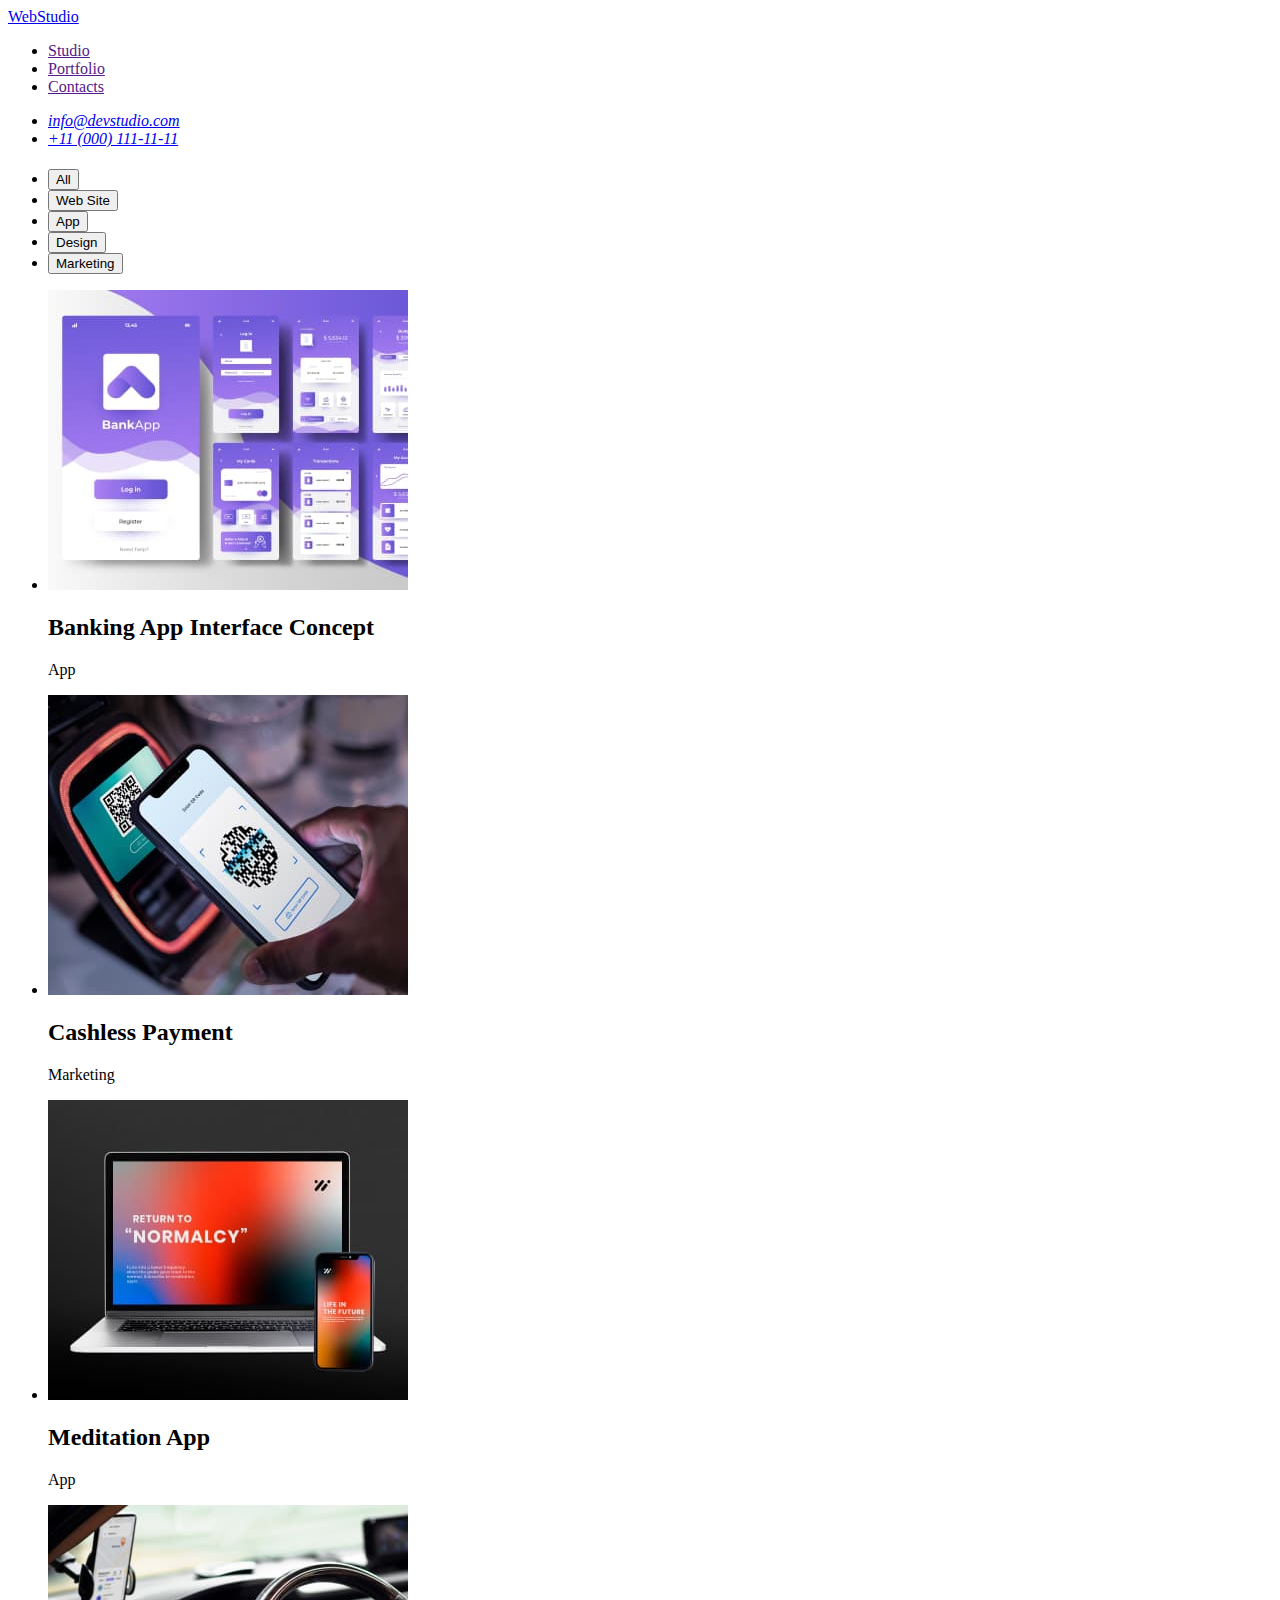
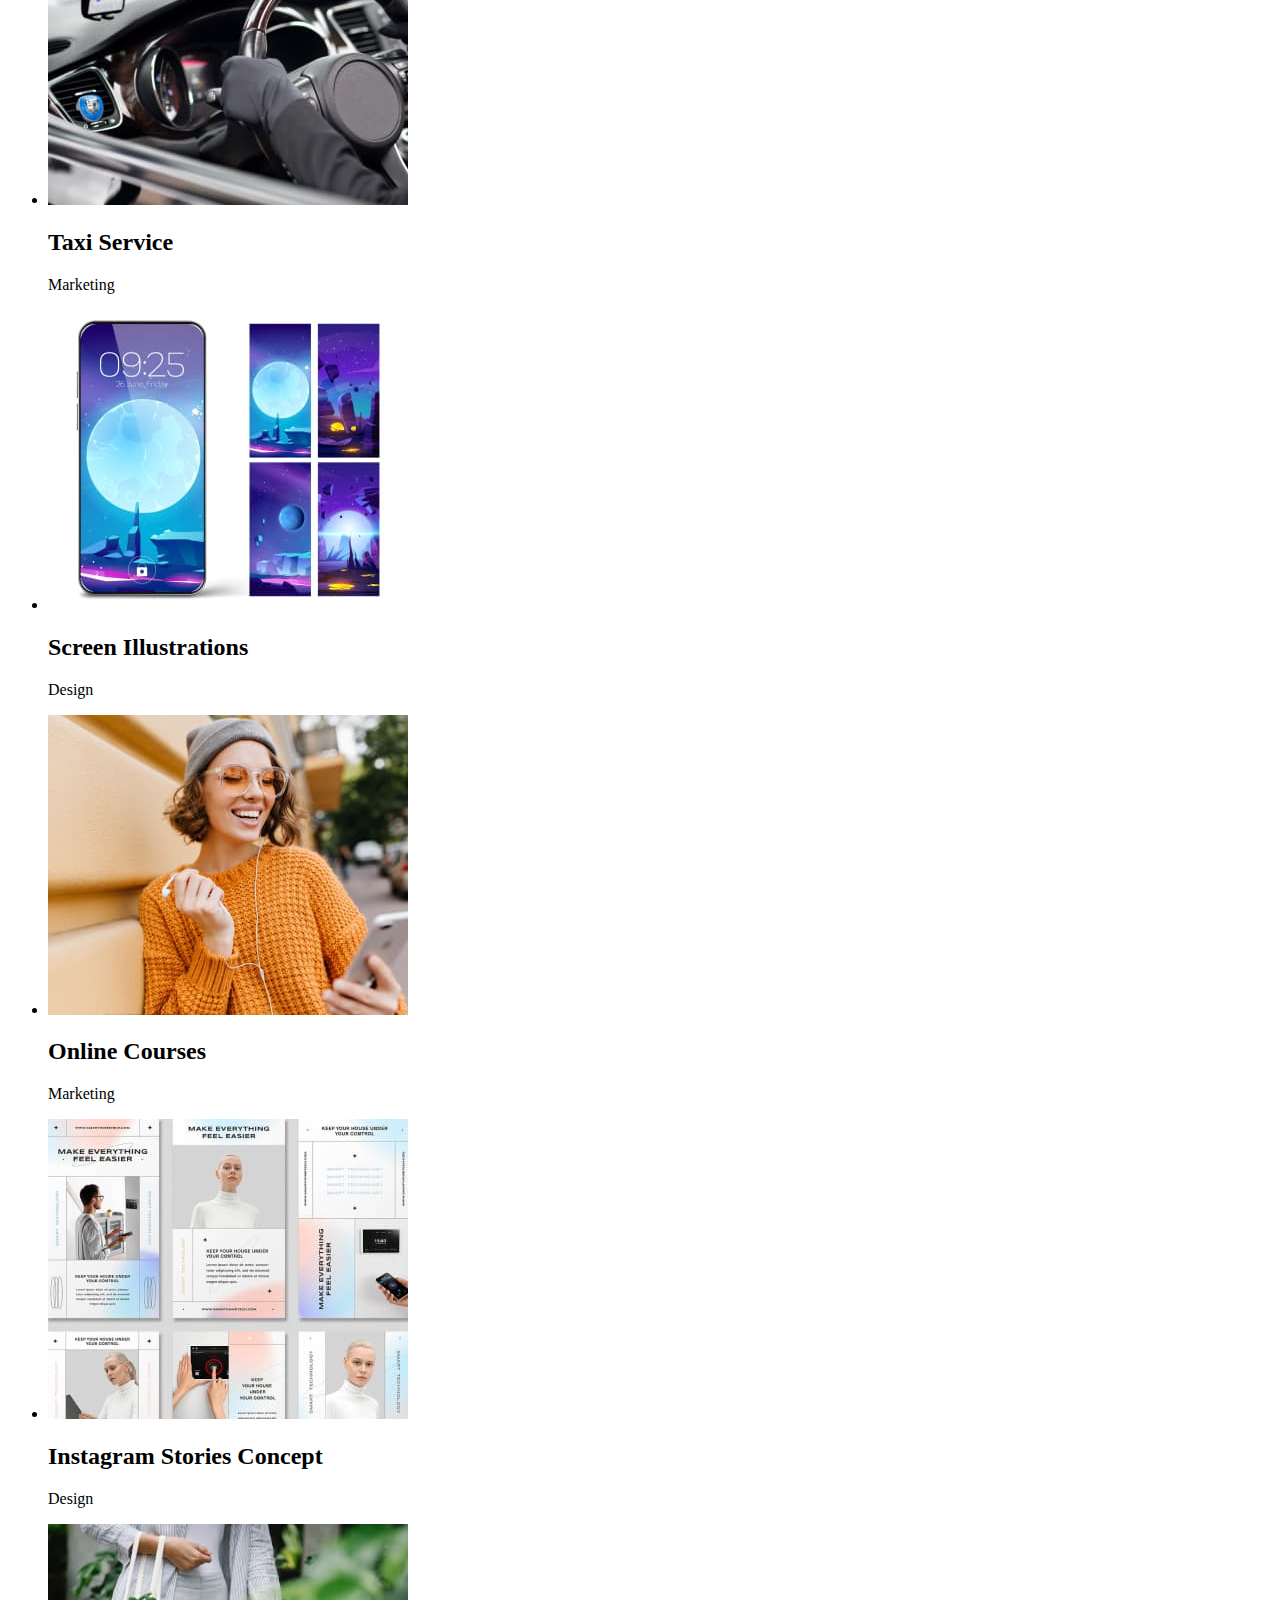
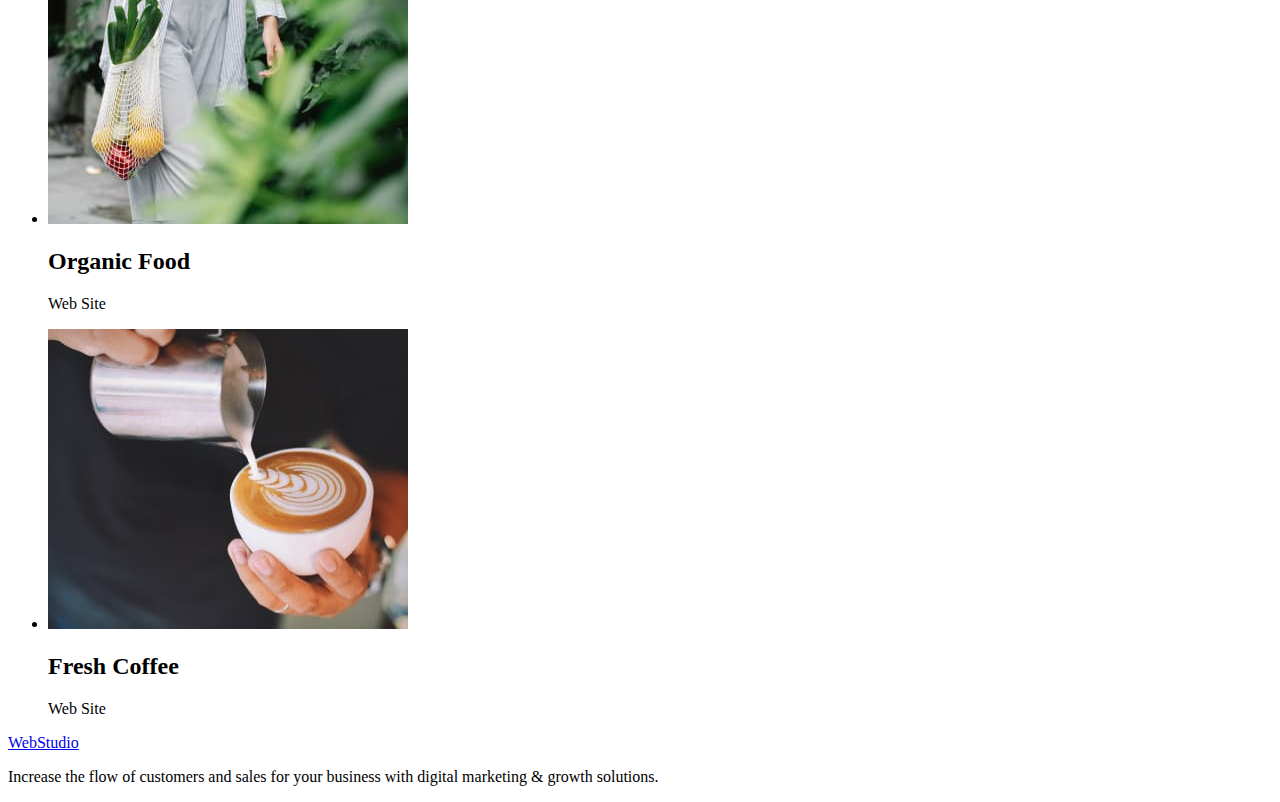
==== portfolio.html @ 4060d9c9 "cread portfolio.html" ====
<!DOCTYPE html>
<html lang="en">
  <head>
    <meta charset="UTF-8" />
    <meta http-equiv="X-UA-Compatible" content="IE=edge" />
    <meta name="viewport" content="width=device-width, initial-scale=1.0" />
    <title>Portfolio</title>
  </head>
  <body>
    <header>
      <nav>
        <!-- logo -->
        <a href="./index.html">WebStudio</a>
        <ul>
          <li><a href="">Studio</a></li>
          <li><a href="">Portfolio</a></li>
          <li><a href="">Contacts</a></li>
        </ul>
      </nav>
      <address>
        <ul>
          <li><a href="mailto:info@devstudio.com">info@devstudio.com</a></li>
          <li><a href="tel:+110001111111">+11 (000) 111-11-11</a></li>
        </ul>
      </address>
    </header>

    <main>
      <section>
        <h1></h1>
        <ul>
          <li><button type="button">All</button></li>
          <li><button type="button">Web Site</button></li>
          <li><button type="button">App</button></li>
          <li><button type="button">Design</button></li>
          <li><button type="button">Marketing</button></li>
        </ul>
        <ul>
          <li>
            <img
              src="./images/portfolio/banking-app.jpg"
              alt="banking app"
              width="360"
              hight="360"
            />
            <h2>Banking App Interface Concept</h2>
            <p>App</p>
          </li>
          <li>
            <img
              src="./images/portfolio/cashlessi-payment.jpg"
              alt="cashlessi payment"
              width="360"
              hight="360"
            />
            <h2>Cashless Payment</h2>
            <p>Marketing</p>
          </li>
          <li>
            <img
              src="./images/portfolio/meditation-app.jpg"
              alt="meditation app"
              width="360"
              hight="360"
            />
            <h2>Meditation App</h2>
            <p>App</p>
          </li>
          <li>
            <img
              src="./images/portfolio/taxi-service.jpg"
              alt="taxi service"
              width="360"
              hight="360"
            />
            <h2>Taxi Service</h2>
            <p>Marketing</p>
          </li>
          <li>
            <img
              src="./images/portfolio/screen-illustrations.jpg"
              alt="screen illustrations"
              width="360"
              hight="360"
            />
            <h2>Screen Illustrations</h2>
            <p>Design</p>
          </li>
          <li>
            <img
              src="./images/portfolio/online-courses.jpg"
              alt="online courses"
              width="360"
              hight="360"
            />
            <h2>Online Courses</h2>
            <p>Marketing</p>
          </li>
          <li>
            <img
              src="./images/portfolio/instagram-stories-concept.jpg"
              alt="instagram stories concept"
              width="360"
              hight="360"
            />
            <h2>Instagram Stories Concept</h2>
            <p>Design</p>
          </li>
          <li>
            <img
              src="./images/portfolio/organic-food.jpg"
              alt="organic food"
              width="360"
              hight="360"
            />
            <h2>Organic Food</h2>
            <p>Web Site</p>
          </li>
          <li>
            <img
              src="./images/portfolio/fresh-coffee.jpg"
              alt="fresh coffee"
              width="360"
              hight="360"
            />
            <h2>Fresh Coffee</h2>
            <p>Web Site</p>
          </li>
        </ul>
      </section>
    </main>
    <footer>
      <a href="./index.html">WebStudio</a>
      <p>
        Increase the flow of customers and sales for your business with digital
        marketing & growth solutions.
      </p>
    </footer>
  </body>
</html>
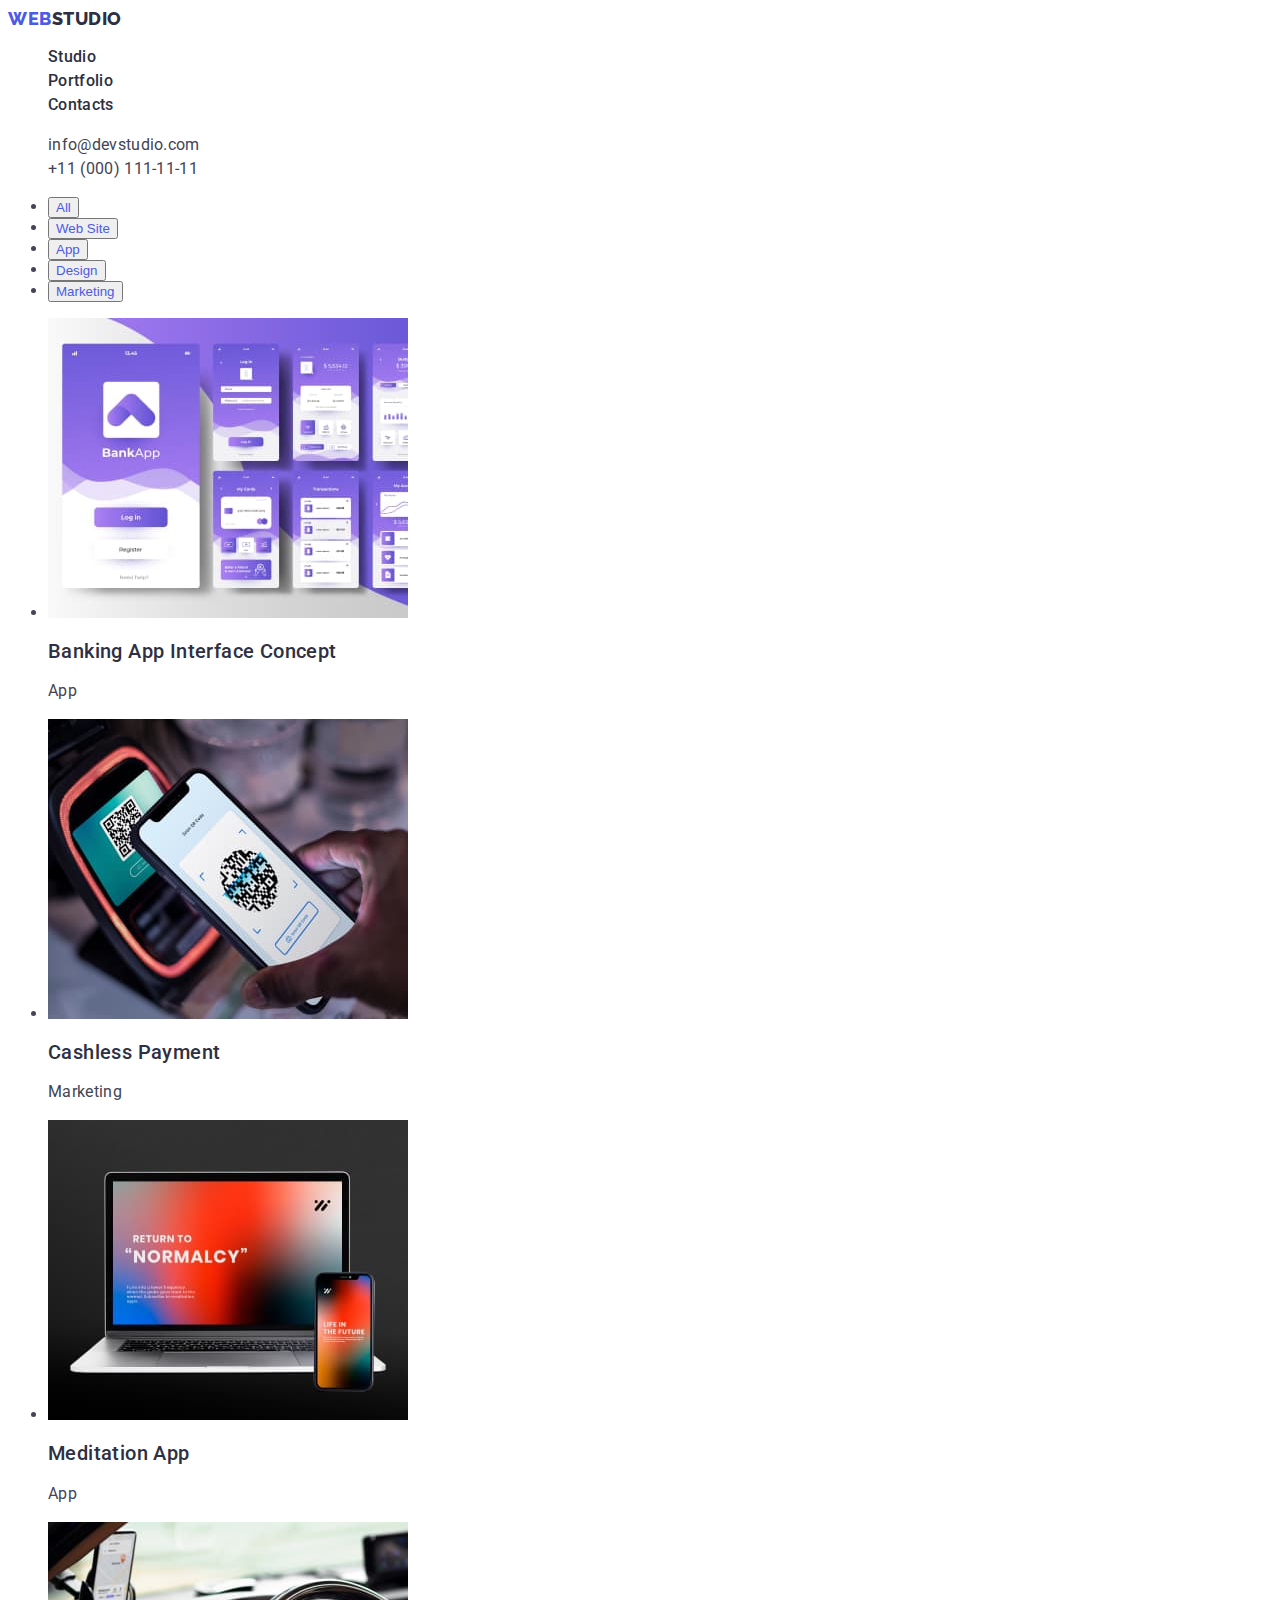
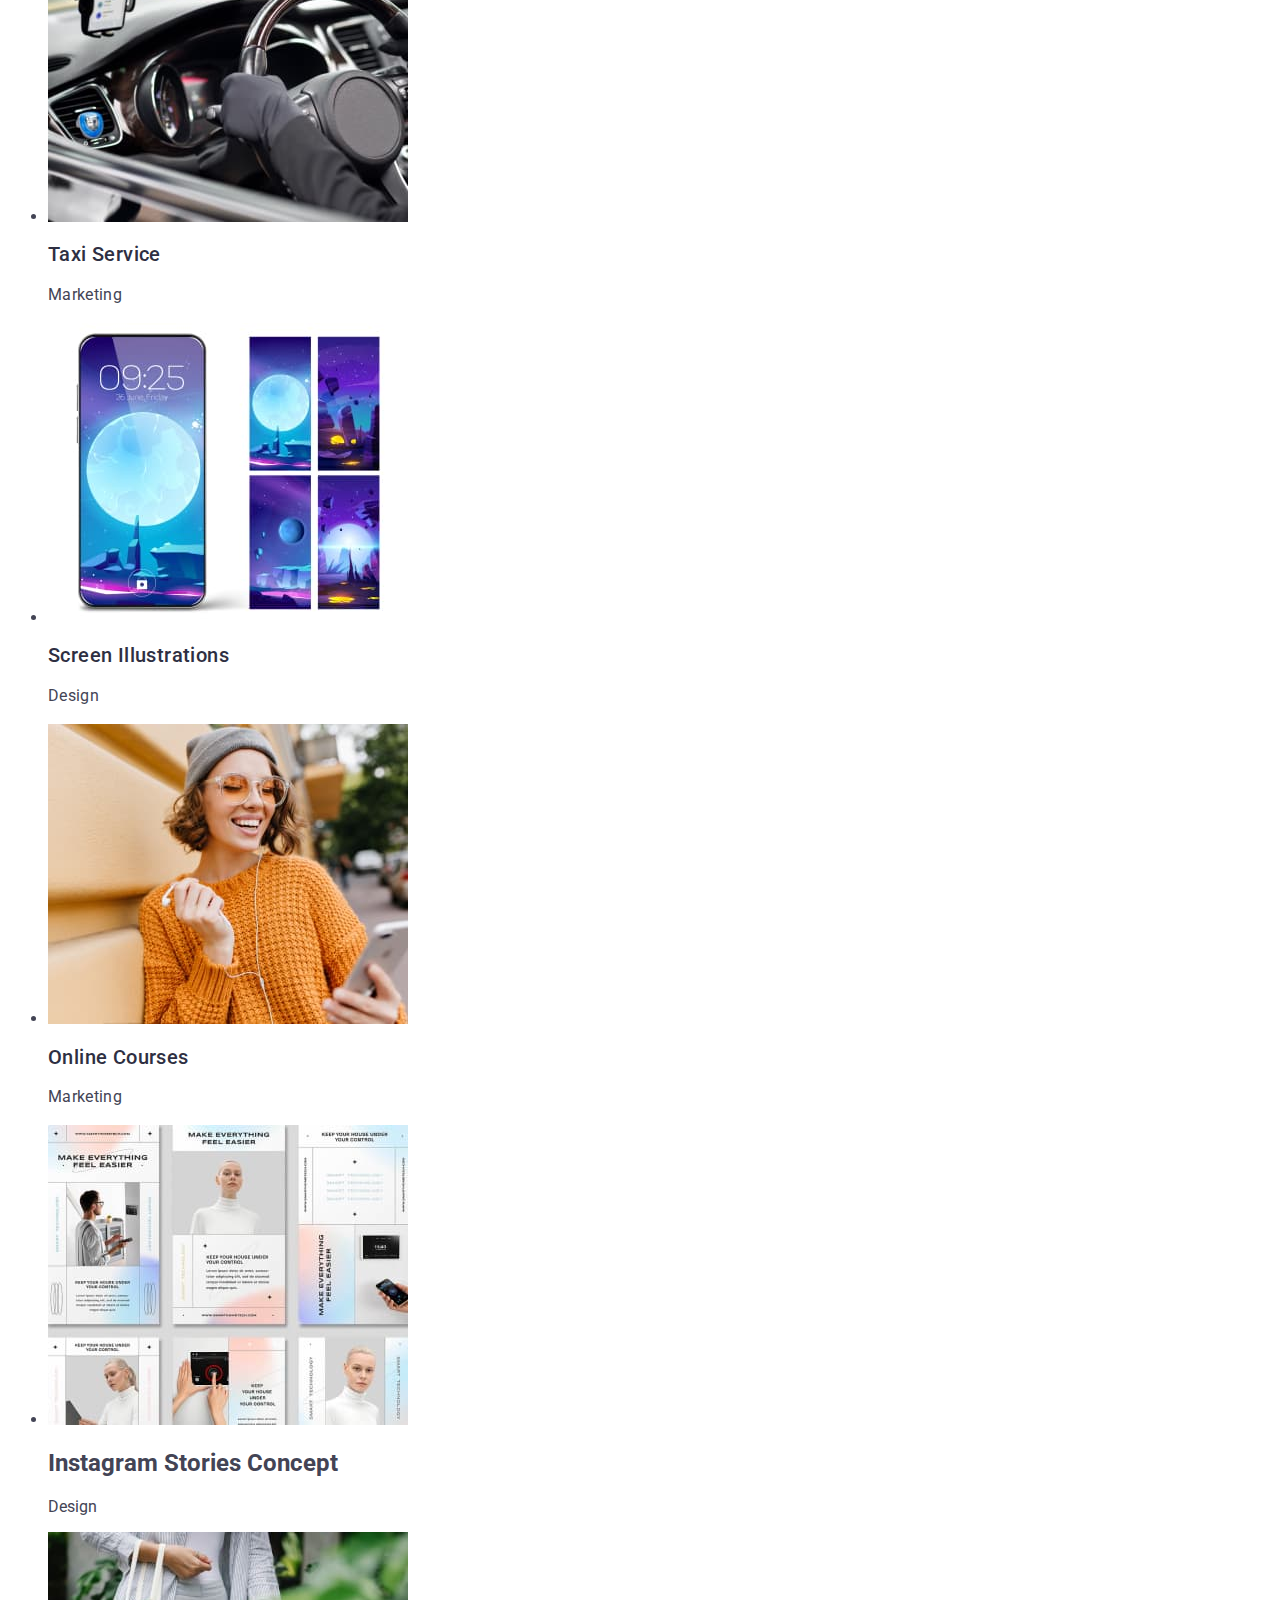
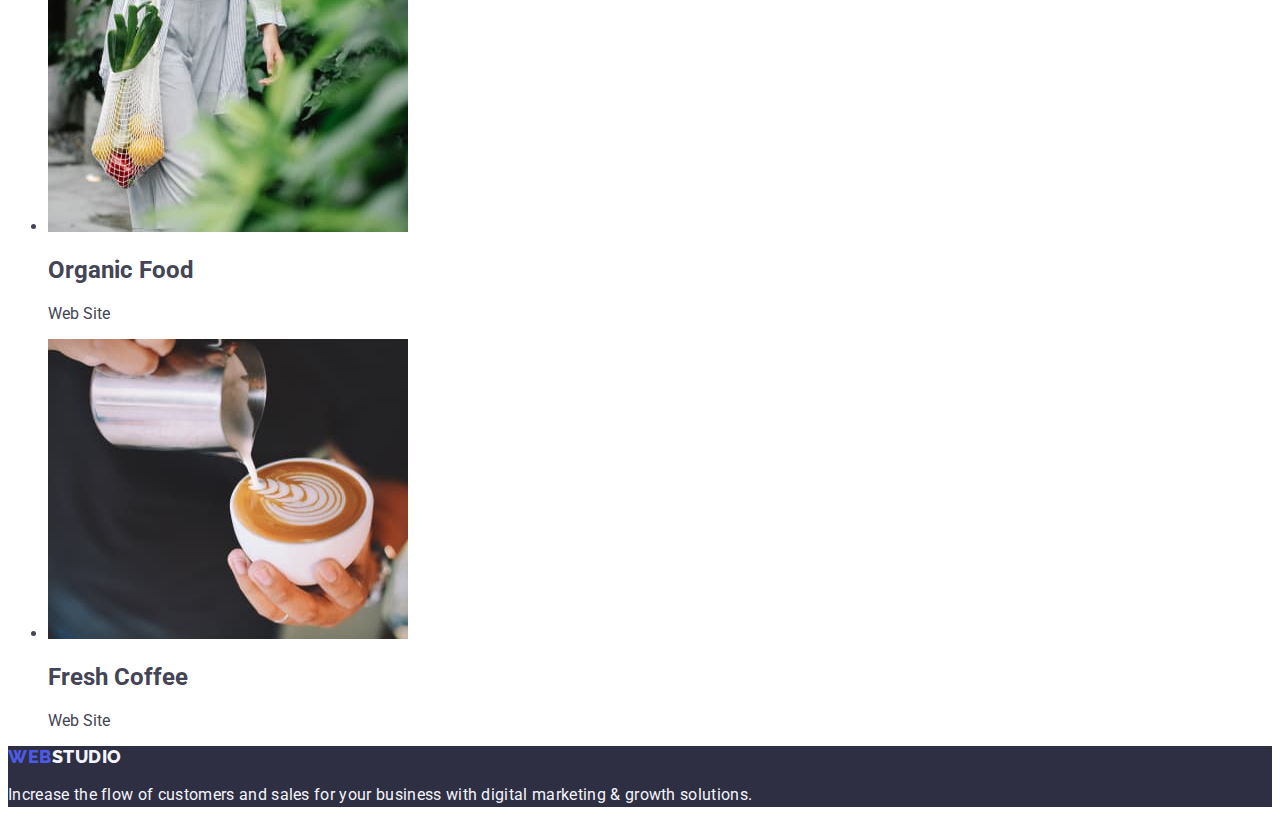
==== commit 9df6da65: "add portfolio" ====
--- a/portfolio.html
+++ b/portfolio.html
@@ -5,96 +5,128 @@
     <meta http-equiv="X-UA-Compatible" content="IE=edge" />
     <meta name="viewport" content="width=device-width, initial-scale=1.0" />
     <title>Portfolio</title>
+
+    <link rel="preconnect" href="https://fonts.googleapis.com" />
+    <link rel="preconnect" href="https://fonts.gstatic.com" crossorigin />
+    <link
+      href="https://fonts.googleapis.com/css2?family=Raleway:wght@800&family=Roboto:wght@400;500;700;900&display=swap"
+      rel="stylesheet"
+    />
+
+    <link rel="stylesheet" href="./css/style.css" />
   </head>
   <body>
     <header>
       <nav>
         <!-- logo -->
-        <a href="./index.html">WebStudio</a>
-        <ul>
-          <li><a href="">Studio</a></li>
-          <li><a href="">Portfolio</a></li>
-          <li><a href="">Contacts</a></li>
+        <a href="./index.html" class="logo"
+          ><span class="logo-one-part">Web</span>Studio</a
+        >
+        <ul class="nav">
+          <li><a href="./index.html" class="nav-item">Studio</a></li>
+          <li><a href="./portfolio.html" class="nav-item">Portfolio</a></li>
+          <li><a href="" class="nav-item">Contacts</a></li>
         </ul>
       </nav>
-      <address>
-        <ul>
-          <li><a href="mailto:info@devstudio.com">info@devstudio.com</a></li>
-          <li><a href="tel:+110001111111">+11 (000) 111-11-11</a></li>
+      <address class="adress">
+        <ul class="adress-list">
+          <li>
+            <a href="mailto:info@devstudio.com" class="adress-item"
+              >info@devstudio.com</a
+            >
+          </li>
+          <li>
+            <a href="tel:+110001111111" class="adress-item"
+              >+11 (000) 111-11-11</a
+            >
+          </li>
         </ul>
       </address>
     </header>
 
     <main>
       <section>
-        <h1></h1>
+        <h1 hidden>our working</h1>
+        <!-- filter -->
         <ul>
-          <li><button type="button">All</button></li>
-          <li><button type="button">Web Site</button></li>
-          <li><button type="button">App</button></li>
-          <li><button type="button">Design</button></li>
-          <li><button type="button">Marketing</button></li>
+          <li>
+            <button type="button" class="button filter-button">All</button>
+          </li>
+          <li>
+            <button type="button" class="button filter-button">Web Site</button>
+          </li>
+          <li>
+            <button type="button" class="button filter-button">App</button>
+          </li>
+          <li>
+            <button type="button" class="button filter-button">Design</button>
+          </li>
+          <li>
+            <button type="button" class="button filter-button">
+              Marketing
+            </button>
+          </li>
         </ul>
         <ul>
-          <li>
+          <li class="item-working">
             <img
               src="./images/portfolio/banking-app.jpg"
               alt="banking app"
               width="360"
               hight="360"
             />
-            <h2>Banking App Interface Concept</h2>
-            <p>App</p>
+            <h2 class="name-working">Banking App Interface Concept</h2>
+            <p class="category-working">App</p>
           </li>
-          <li>
+          <li class="item-working">
             <img
               src="./images/portfolio/cashlessi-payment.jpg"
               alt="cashlessi payment"
               width="360"
               hight="360"
             />
-            <h2>Cashless Payment</h2>
-            <p>Marketing</p>
+            <h2 class="name-working">Cashless Payment</h2>
+            <p class="category-working">Marketing</p>
           </li>
-          <li>
+          <li class="item-working">
             <img
               src="./images/portfolio/meditation-app.jpg"
               alt="meditation app"
               width="360"
               hight="360"
             />
-            <h2>Meditation App</h2>
-            <p>App</p>
+            <h2 class="name-working">Meditation App</h2>
+            <p class="category-working">App</p>
           </li>
-          <li>
+          <li class="item-working">
             <img
               src="./images/portfolio/taxi-service.jpg"
               alt="taxi service"
               width="360"
               hight="360"
             />
-            <h2>Taxi Service</h2>
-            <p>Marketing</p>
+            <h2 class="name-working">Taxi Service</h2>
+            <p class="category-working">Marketing</p>
           </li>
-          <li>
+          <li class="item-working">
             <img
               src="./images/portfolio/screen-illustrations.jpg"
               alt="screen illustrations"
               width="360"
               hight="360"
             />
-            <h2>Screen Illustrations</h2>
-            <p>Design</p>
+            <h2 class="name-working">Screen Illustrations</h2>
+            <p class="category-working">Design</p>
           </li>
-          <li>
+          <li class="item-working">
             <img
               src="./images/portfolio/online-courses.jpg"
               alt="online courses"
               width="360"
               hight="360"
             />
-            <h2>Online Courses</h2>
-            <p>Marketing</p>
+            <h2 class="name-working">Online Courses</h2>
+            <p class="category-working">Marketing</p>
           </li>
           <li>
             <img
@@ -129,9 +161,11 @@
         </ul>
       </section>
     </main>
-    <footer>
-      <a href="./index.html">WebStudio</a>
-      <p>
+    <footer class="footer">
+      <a href="./index.html" class="logo footer-logo"
+        ><span class="logo-one-part">Web</span>Studio</a
+      >
+      <p class="footer-desc">
         Increase the flow of customers and sales for your business with digital
         marketing & growth solutions.
       </p>
--- a/css/style.css
+++ b/css/style.css
@@ -0,0 +1,162 @@
+/* ----------- basic properties ---------------- */
+:root {
+  --primary-background-colour: #ffffff;
+  --secondary-background-colour: #2e2f42;
+
+  --secondery-text-colour: #2e2f42;
+  --hero-text-colour: #ffffff;
+  --footer-text-colour: #f4f4fd;
+
+  --button-colour: #4d5ae5;
+  --accent-colour: #404bbf;
+}
+
+body {
+  font-family: Roboto, sant-serif;
+  color: #434455;
+}
+/* ----------- components --------- */
+.nav,
+.adress-list,
+.advantages-list {
+  list-style: none;
+}
+
+.button {
+  cursor: pointer;
+}
+
+.work-title,
+.team-title {
+  font-weight: 700;
+  font-size: 36px;
+  line-height: 1.11;
+  letter-spacing: 0.02em;
+  text-transform: capitalize;
+
+  color: var(--secondery-text-colour);
+}
+
+.worker-name,
+.name-working {
+  font-weight: 500;
+  font-size: 20px;
+  line-height: 1.2;
+  letter-spacing: 0.02em;
+
+  color: var(--secondery-text-colour);
+}
+.post,
+.category-working {
+  font-size: 16px;
+  line-height: 1.5;
+  letter-spacing: 0.02em;
+}
+
+/* ----------- header ------------ */
+
+.logo {
+  font-family: 'Raleway';
+  font-weight: 800;
+  font-size: 18px;
+  line-height: 1.17;
+  letter-spacing: 0.03em;
+  text-transform: uppercase;
+
+  color: var(--secondery-text-colour);
+
+  text-decoration: none;
+}
+
+.logo-one-part {
+  color: var(--button-colour);
+}
+
+.nav-item {
+  font-weight: 500;
+  font-size: 16px;
+  line-height: 1.5;
+
+  letter-spacing: 0.02em;
+  color: var(--secondery-text-colour);
+
+  text-decoration: none;
+}
+
+.adress-item {
+  font-style: normal;
+  font-weight: 400;
+  font-size: 16px;
+  line-height: 1.5;
+  letter-spacing: 0.02em;
+
+  text-decoration: none;
+  color: inherit;
+}
+
+/* ---------- hero -------------- */
+.hero {
+  background-color: var(--secondary-background-colour);
+}
+
+.hero-title {
+  font-weight: 700;
+  font-size: 56px;
+  line-height: 1.07;
+  letter-spacing: 0.02em;
+
+  color: var(--hero-text-colour);
+}
+.hero-button:hover,
+.her-button:focus {
+  background-color: var(--accent-colour);
+}
+.hero-button {
+  font-weight: 500;
+  font-size: 16px;
+  line-height: 1.5;
+  letter-spacing: 0.04em;
+
+  color: var(--hero-text-colour);
+  background-color: var(--button-colour);
+}
+/* ---------- advantages-------- */
+.adv-title {
+  font-weight: 500;
+  font-size: 20px;
+  line-height: 1.2;
+  letter-spacing: 0.02em;
+
+  color: var(--secondery-text-colour);
+}
+.adv-description {
+  font-size: 16px;
+  line-height: 1.5;
+  letter-spacing: 0.02em;
+}
+
+/* --------- footer --------- */
+.footer {
+  background-color: var(--secondary-background-colour);
+}
+.footer-logo {
+  color: var(--footer-text-colour);
+}
+.footer-desc {
+  font-size: 16px;
+  line-height: 1.5;
+  letter-spacing: 0.02em;
+
+  color: var(--footer-text-colour);
+}
+
+/* =========== PORTFOLIO ============= */
+
+/* ---------- filter -------------- */
+.filter-button {
+  color: var(--button-colour);
+}
+.filter-button:hover,
+.filter-button:focus {
+  color: var(--accent-colour);
+}
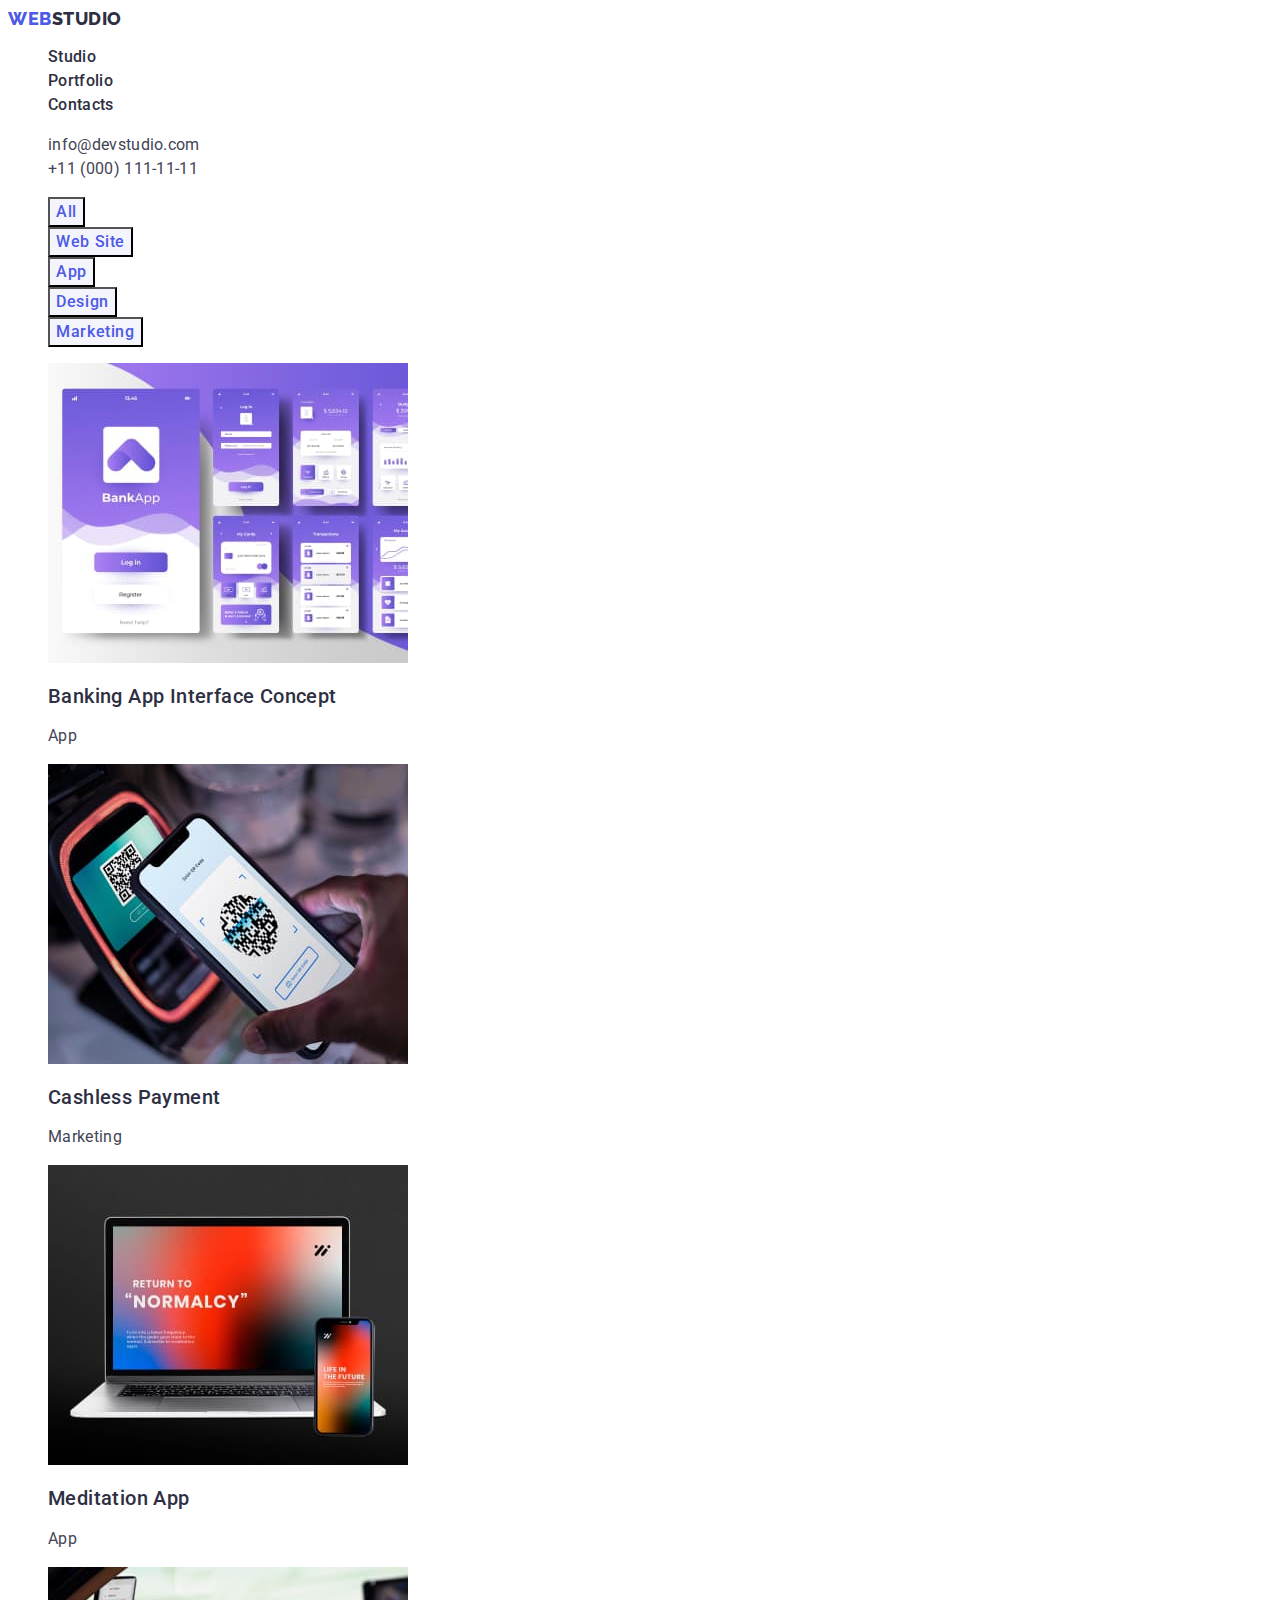
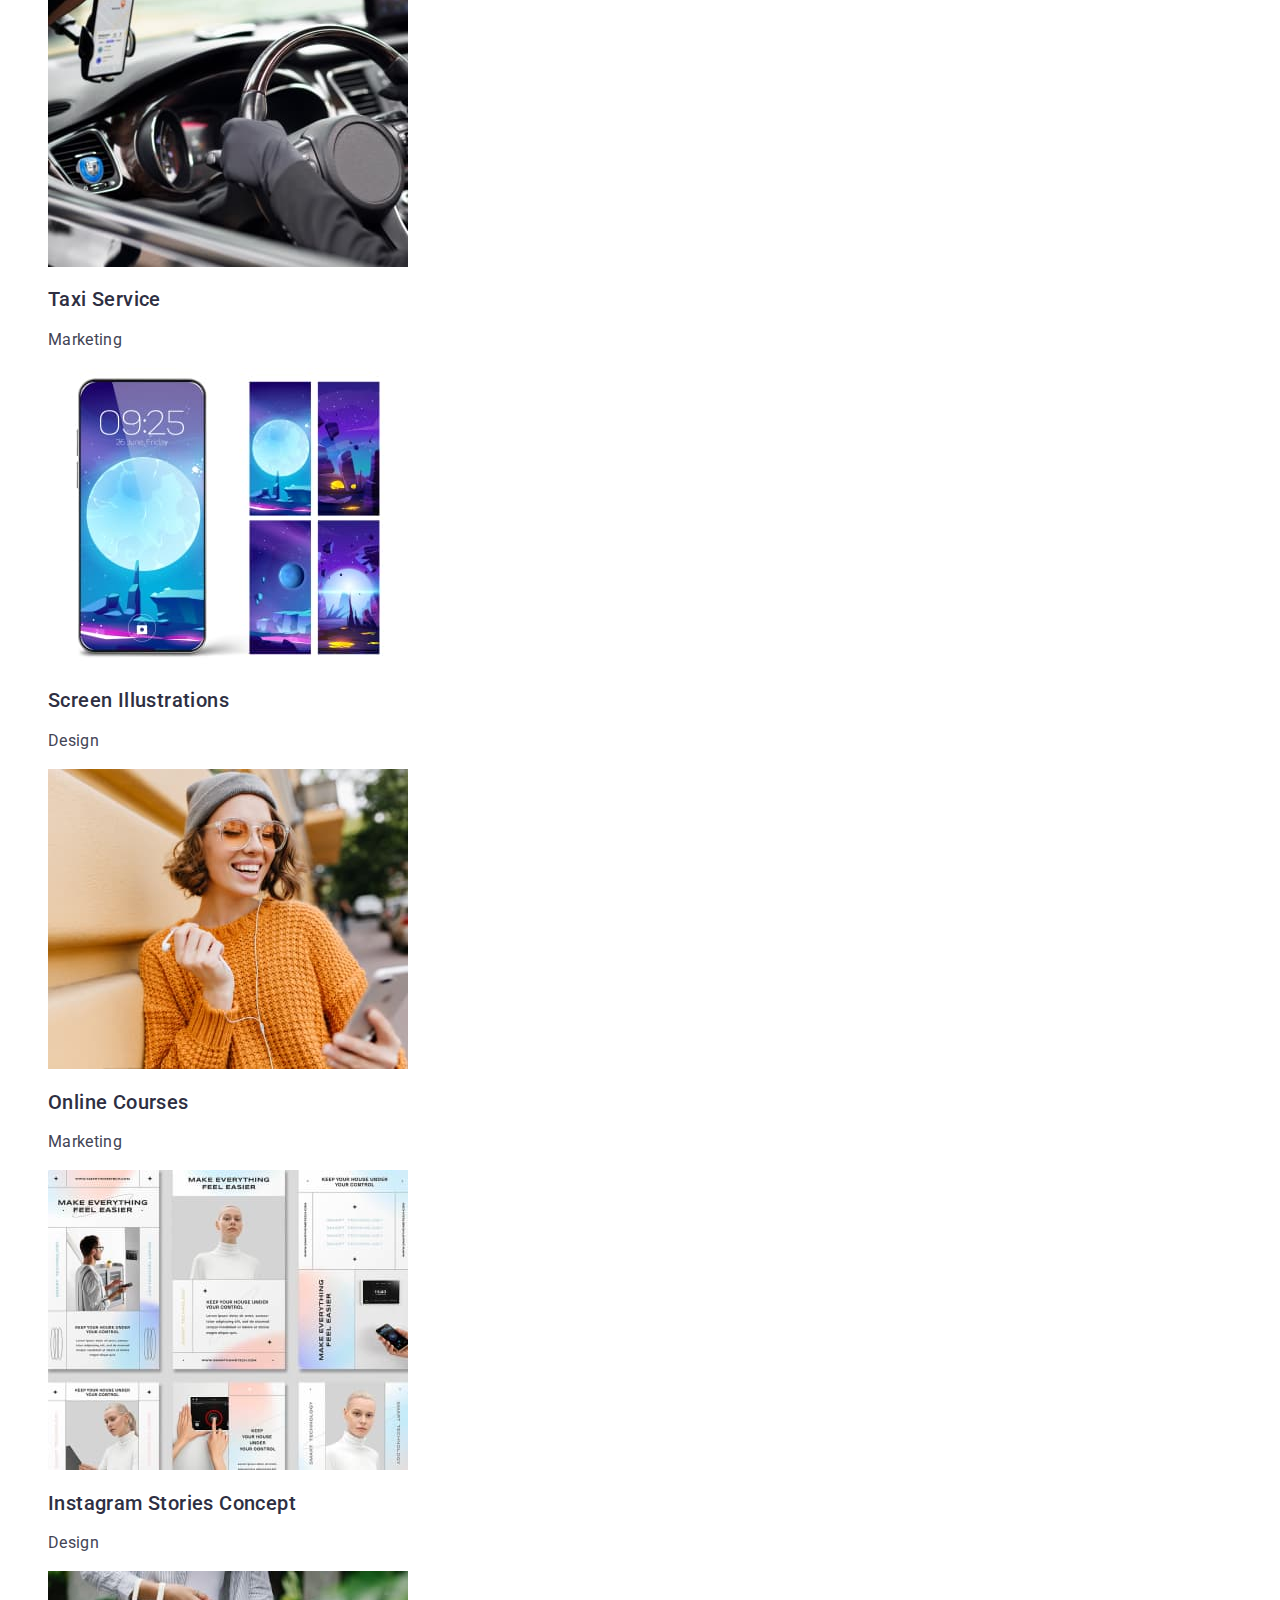
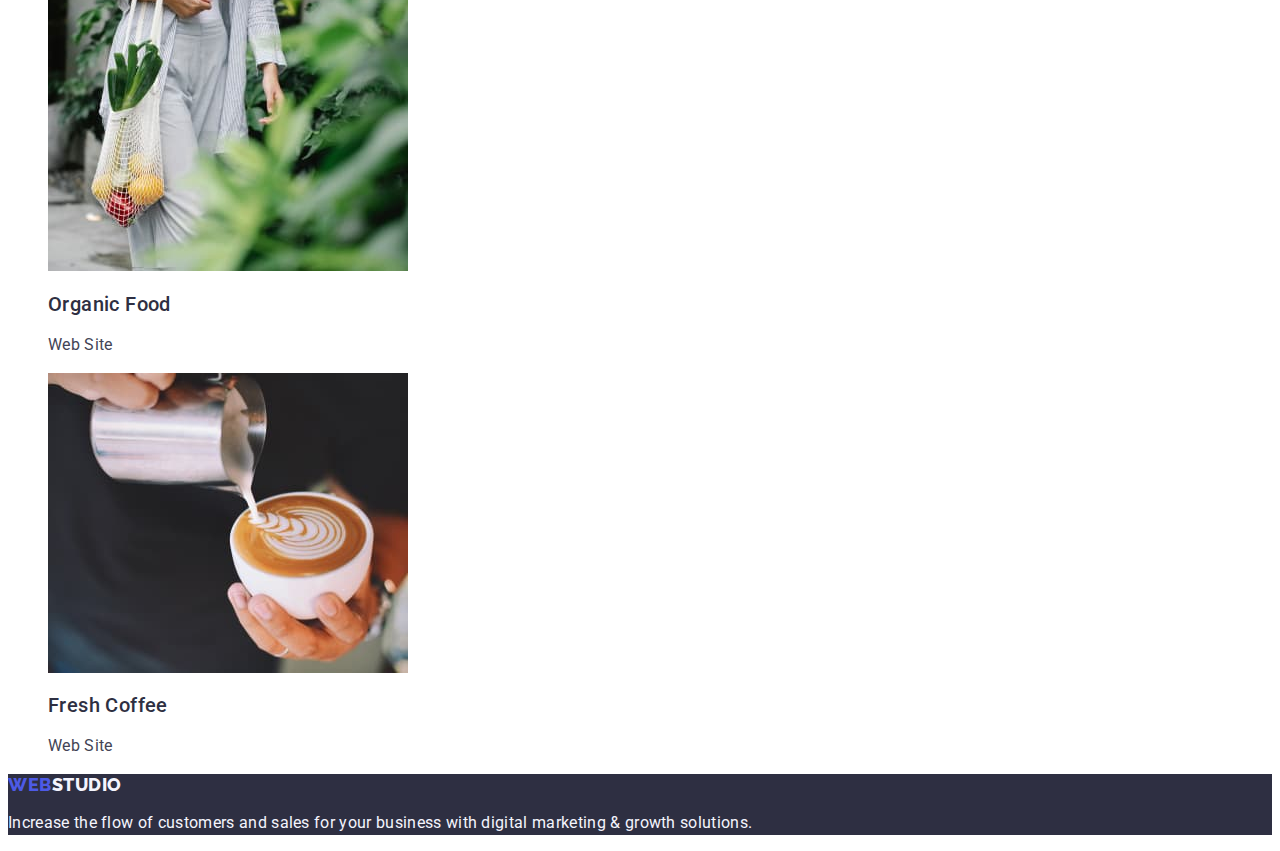
==== commit 42d02e36: "revision portfolio" ====
--- a/portfolio.html
+++ b/portfolio.html
@@ -19,24 +19,26 @@
     <header>
       <nav>
         <!-- logo -->
-        <a href="./index.html" class="logo"
-          ><span class="logo-one-part">Web</span>Studio</a
+        <a href="./index.html" class="logo link"
+          >Web<span class="logo-header">Studio</span></a
         >
-        <ul class="nav">
-          <li><a href="./index.html" class="nav-item">Studio</a></li>
-          <li><a href="./portfolio.html" class="nav-item">Portfolio</a></li>
-          <li><a href="" class="nav-item">Contacts</a></li>
-        </ul>
+        <menu class="list">
+          <li><a href="./index.html" class="menu-item link">Studio</a></li>
+          <li>
+            <a href="./portfolio.html" class="menu-item link">Portfolio</a>
+          </li>
+          <li><a href="" class="menu-item link">Contacts</a></li>
+        </menu>
       </nav>
       <address class="adress">
-        <ul class="adress-list">
-          <li>
-            <a href="mailto:info@devstudio.com" class="adress-item"
+        <ul class="list">
+          <li class="adress-link">
+            <a href="mailto:info@devstudio.com" class="adress-item link"
               >info@devstudio.com</a
             >
           </li>
-          <li>
-            <a href="tel:+110001111111" class="adress-item"
+          <li class="adress-link">
+            <a href="tel:+110001111111" class="adress-item link"
               >+11 (000) 111-11-11</a
             >
           </li>
@@ -48,7 +50,7 @@
       <section>
         <h1 hidden>our working</h1>
         <!-- filter -->
-        <ul>
+        <ul class="list">
           <li>
             <button type="button" class="button filter-button">All</button>
           </li>
@@ -67,76 +69,91 @@
             </button>
           </li>
         </ul>
-        <ul>
-          <li class="item-working">
-            <img
-              src="./images/portfolio/banking-app.jpg"
-              alt="banking app"
-              width="360"
-              hight="360"
-            />
-            <h2 class="name-working">Banking App Interface Concept</h2>
-            <p class="category-working">App</p>
-          </li>
-          <li class="item-working">
-            <img
-              src="./images/portfolio/cashlessi-payment.jpg"
-              alt="cashlessi payment"
-              width="360"
-              hight="360"
-            />
-            <h2 class="name-working">Cashless Payment</h2>
-            <p class="category-working">Marketing</p>
-          </li>
-          <li class="item-working">
-            <img
-              src="./images/portfolio/meditation-app.jpg"
-              alt="meditation app"
-              width="360"
-              hight="360"
-            />
-            <h2 class="name-working">Meditation App</h2>
-            <p class="category-working">App</p>
-          </li>
-          <li class="item-working">
-            <img
-              src="./images/portfolio/taxi-service.jpg"
-              alt="taxi service"
-              width="360"
-              hight="360"
-            />
-            <h2 class="name-working">Taxi Service</h2>
-            <p class="category-working">Marketing</p>
-          </li>
-          <li class="item-working">
-            <img
-              src="./images/portfolio/screen-illustrations.jpg"
-              alt="screen illustrations"
-              width="360"
-              hight="360"
-            />
-            <h2 class="name-working">Screen Illustrations</h2>
-            <p class="category-working">Design</p>
-          </li>
-          <li class="item-working">
-            <img
-              src="./images/portfolio/online-courses.jpg"
-              alt="online courses"
-              width="360"
-              hight="360"
-            />
-            <h2 class="name-working">Online Courses</h2>
-            <p class="category-working">Marketing</p>
+        <!-- application -->
+        <ul class="list">
+          <li>
+            <a href="" class="link">
+              <img
+                src="./images/portfolio/banking-app.jpg"
+                alt="banking app"
+                width="360"
+                hight="360"
+              />
+              <h2 class="name-working">Banking App Interface Concept</h2>
+              <p class="category-working">App</p></a
+            >
           </li>
           <li>
-            <img
-              src="./images/portfolio/instagram-stories-concept.jpg"
-              alt="instagram stories concept"
-              width="360"
-              hight="360"
-            />
-            <h2>Instagram Stories Concept</h2>
-            <p>Design</p>
+            <a href="" class="link">
+              <img
+                src="./images/portfolio/cashlessi-payment.jpg"
+                alt="cashlessi payment"
+                width="360"
+                hight="360"
+              />
+              <h2 class="name-working">Cashless Payment</h2>
+              <p class="category-working">Marketing</p></a
+            >
+          </li>
+          <li>
+            <a href="" class="link">
+              <img
+                src="./images/portfolio/meditation-app.jpg"
+                alt="meditation app"
+                width="360"
+                hight="360"
+              />
+              <h2 class="name-working">Meditation App</h2>
+              <p class="category-working">App</p></a
+            >
+          </li>
+          <li>
+            <a href="" class="link">
+              <img
+                src="./images/portfolio/taxi-service.jpg"
+                alt="taxi service"
+                width="360"
+                hight="360"
+              />
+              <h2 class="name-working">Taxi Service</h2>
+              <p class="category-working">Marketing</p></a
+            >
+          </li>
+          <li>
+            <a href="" class="link">
+              <img
+                src="./images/portfolio/screen-illustrations.jpg"
+                alt="screen illustrations"
+                width="360"
+                hight="360"
+              />
+              <h2 class="name-working">Screen Illustrations</h2>
+              <p class="category-working">Design</p></a
+            >
+          </li>
+          <li>
+            <a href="" class="link">
+              <img
+                src="./images/portfolio/online-courses.jpg"
+                alt="online courses"
+                width="360"
+                hight="360"
+              />
+              <h2 class="name-working">Online Courses</h2>
+              <p class="category-working">Marketing</p></a
+            >
+          </li>
+          <li>
+            <a href="" class="link">
+              <img
+                src="./images/portfolio/instagram-stories-concept.jpg"
+                alt="instagram stories concept"
+                width="360"
+                hight="360"
+              />
+              <h2 class="name-working">Instagram Stories Concept</h2>
+              <p class="category-working">Design</p></a
+            >
           </li>
           <li>
             <img
@@ -145,8 +162,8 @@
               width="360"
               hight="360"
             />
-            <h2>Organic Food</h2>
-            <p>Web Site</p>
+            <h2 class="name-working">Organic Food</h2>
+            <p class="category-working">Web Site</p>
           </li>
           <li>
             <img
@@ -155,15 +172,15 @@
               width="360"
               hight="360"
             />
-            <h2>Fresh Coffee</h2>
-            <p>Web Site</p>
+            <h2 class="name-working">Fresh Coffee</h2>
+            <p class="category-working">Web Site</p>
           </li>
         </ul>
       </section>
     </main>
     <footer class="footer">
-      <a href="./index.html" class="logo footer-logo"
-        ><span class="logo-one-part">Web</span>Studio</a
+      <a href="./index.html" class="logo link"
+        >Web<span class="logo-footer">Studio</span></a
       >
       <p class="footer-desc">
         Increase the flow of customers and sales for your business with digital
--- a/css/style.css
+++ b/css/style.css
@@ -2,9 +2,11 @@
 :root {
   --primary-background-colour: #ffffff;
   --secondary-background-colour: #2e2f42;
+  --section-background-colour: #f4f4fd;
 
   --secondery-text-colour: #2e2f42;
-  --hero-text-colour: #ffffff;
+
+  --white-text-colour: #ffffff;
   --footer-text-colour: #f4f4fd;
 
   --button-colour: #4d5ae5;
@@ -12,13 +14,12 @@
 }
 
 body {
-  font-family: Roboto, sant-serif;
+  font-family: 'Roboto', sans-serif;
+  background-color: var(--primary-background-colour);
   color: #434455;
 }
 /* ----------- components --------- */
-.nav,
-.adress-list,
-.advantages-list {
+.list {
   list-style: none;
 }
 
@@ -33,8 +34,12 @@
   line-height: 1.11;
   letter-spacing: 0.02em;
   text-transform: capitalize;
+  text-align: center;
 
   color: var(--secondery-text-colour);
+}
+.worker {
+  background-color: var(--primary-background-colour);
 }
 
 .worker-name,
@@ -56,7 +61,7 @@
 /* ----------- header ------------ */
 
 .logo {
-  font-family: 'Raleway';
+  font-family: 'Raleway', sans-serif;
   font-weight: 800;
   font-size: 18px;
   line-height: 1.17;
@@ -65,33 +70,45 @@
 
   color: var(--secondery-text-colour);
 
-  text-decoration: none;
-}
-
-.logo-one-part {
   color: var(--button-colour);
 }
 
-.nav-item {
+.link {
+  text-decoration: none;
+}
+.logo-header {
+  color: var(--secondery-text-colour);
+}
+
+.menu-item {
   font-weight: 500;
   font-size: 16px;
   line-height: 1.5;
 
   letter-spacing: 0.02em;
   color: var(--secondery-text-colour);
-
-  text-decoration: none;
 }
 
+.menu-item:hover,
+.menu-item:focus {
+  color: var(--accent-colour);
+}
+
+.adress {
+  font-style: normal;
+}
 .adress-item {
-  font-style: normal;
   font-weight: 400;
   font-size: 16px;
   line-height: 1.5;
   letter-spacing: 0.02em;
 
-  text-decoration: none;
   color: inherit;
+}
+
+.adress-link:hover,
+.adress-link:focus {
+  color: var(--accent-colour);
 }
 
 /* ---------- hero -------------- */
@@ -104,20 +121,22 @@
   font-size: 56px;
   line-height: 1.07;
   letter-spacing: 0.02em;
+  text-align: center;
 
-  color: var(--hero-text-colour);
+  color: var(--white-text-colour);
 }
 .hero-button:hover,
-.her-button:focus {
+.hero-button:focus {
   background-color: var(--accent-colour);
 }
 .hero-button {
+  font-family: 'roboto', sans-serif;
   font-weight: 500;
   font-size: 16px;
   line-height: 1.5;
   letter-spacing: 0.04em;
 
-  color: var(--hero-text-colour);
+  color: var(--white-text-colour);
   background-color: var(--button-colour);
 }
 /* ---------- advantages-------- */
@@ -134,12 +153,16 @@
   line-height: 1.5;
   letter-spacing: 0.02em;
 }
+/* ---------- our team ----------- */
+.team {
+  background-color: var(--section-background-colour);
+}
 
 /* --------- footer --------- */
 .footer {
   background-color: var(--secondary-background-colour);
 }
-.footer-logo {
+.logo-footer {
   color: var(--footer-text-colour);
 }
 .footer-desc {
@@ -154,9 +177,22 @@
 
 /* ---------- filter -------------- */
 .filter-button {
+  font-family: 'Roboto', sans-serif;
+  font-style: normal;
+  font-weight: 500;
+  font-size: 16px;
+  line-height: 1.5;
+  letter-spacing: 0.04em;
+
   color: var(--button-colour);
+  background-color: var(--section-background-colour);
 }
 .filter-button:hover,
 .filter-button:focus {
-  color: var(--accent-colour);
+  color: var(--white-text-colour);
+  background-color: var(--accent-colour);
 }
+/* ----------- application ------------ */
+.category-working {
+  color: #434455;
+}
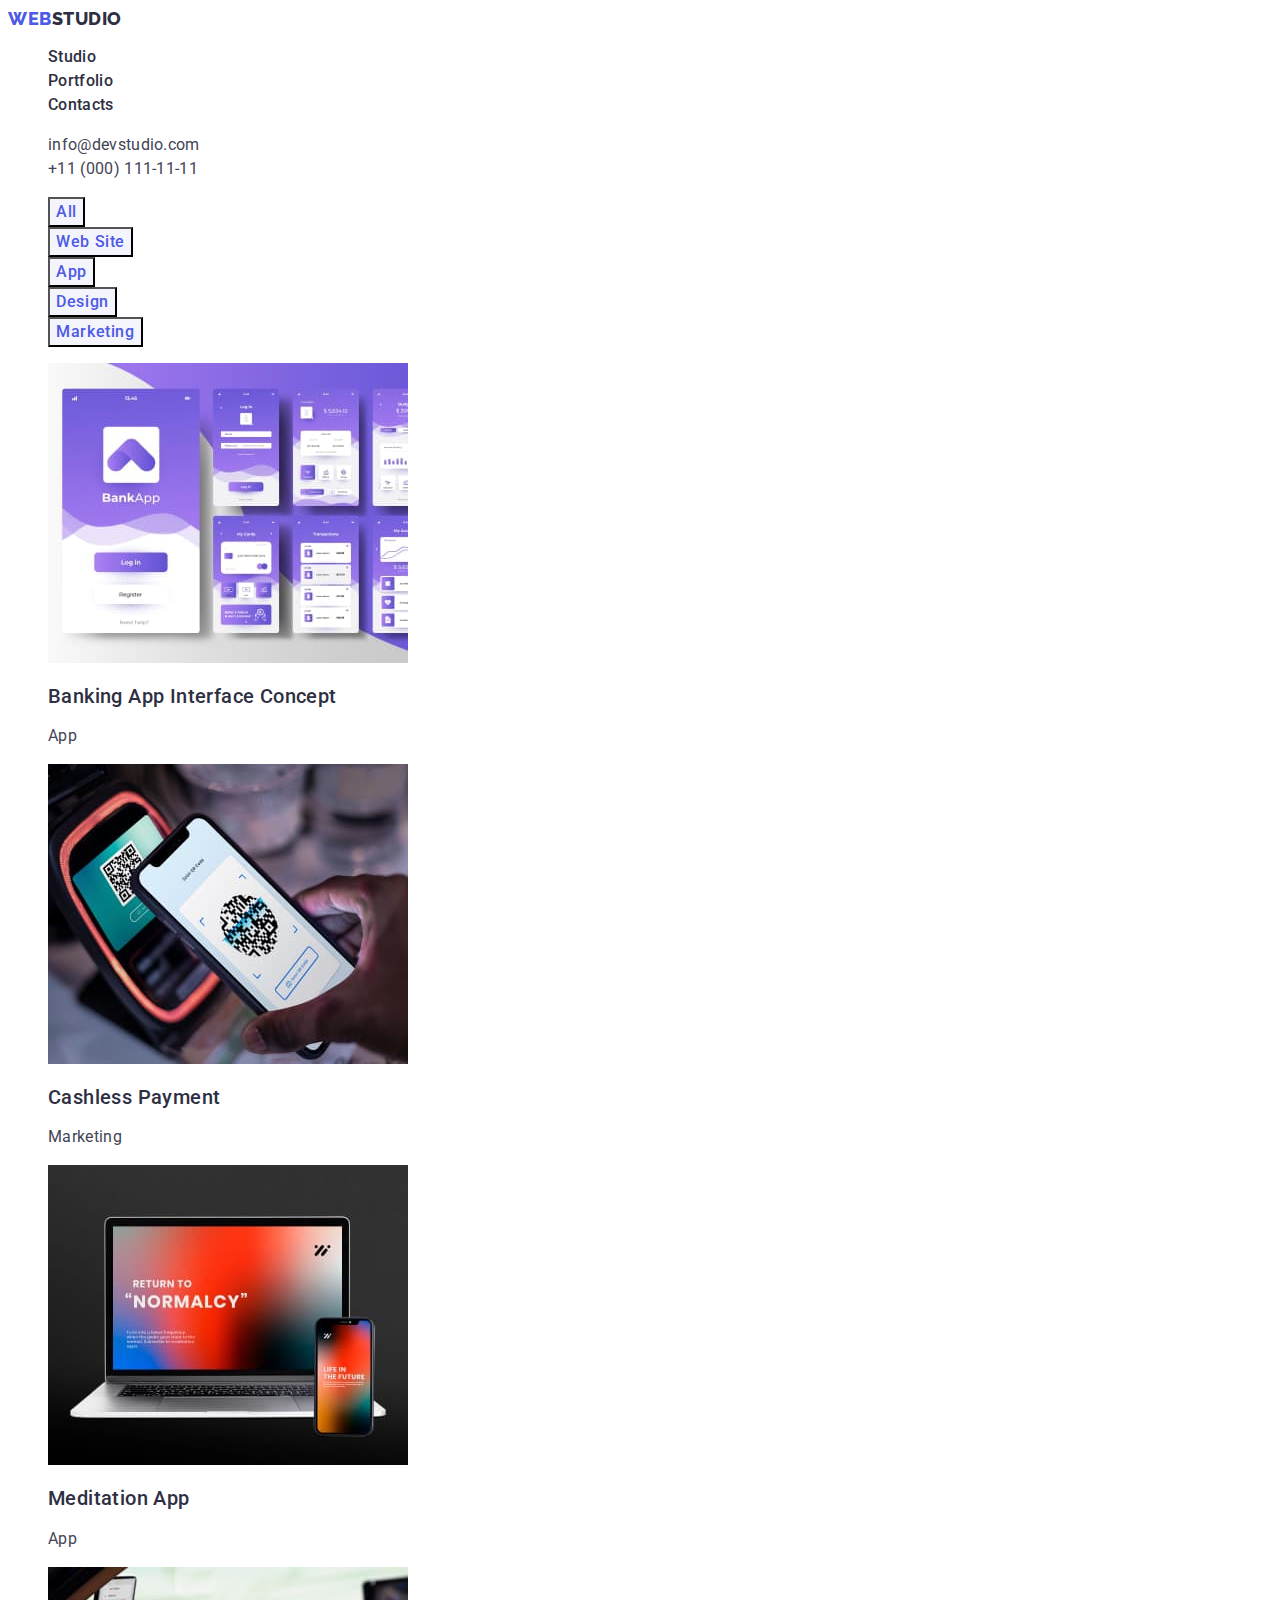
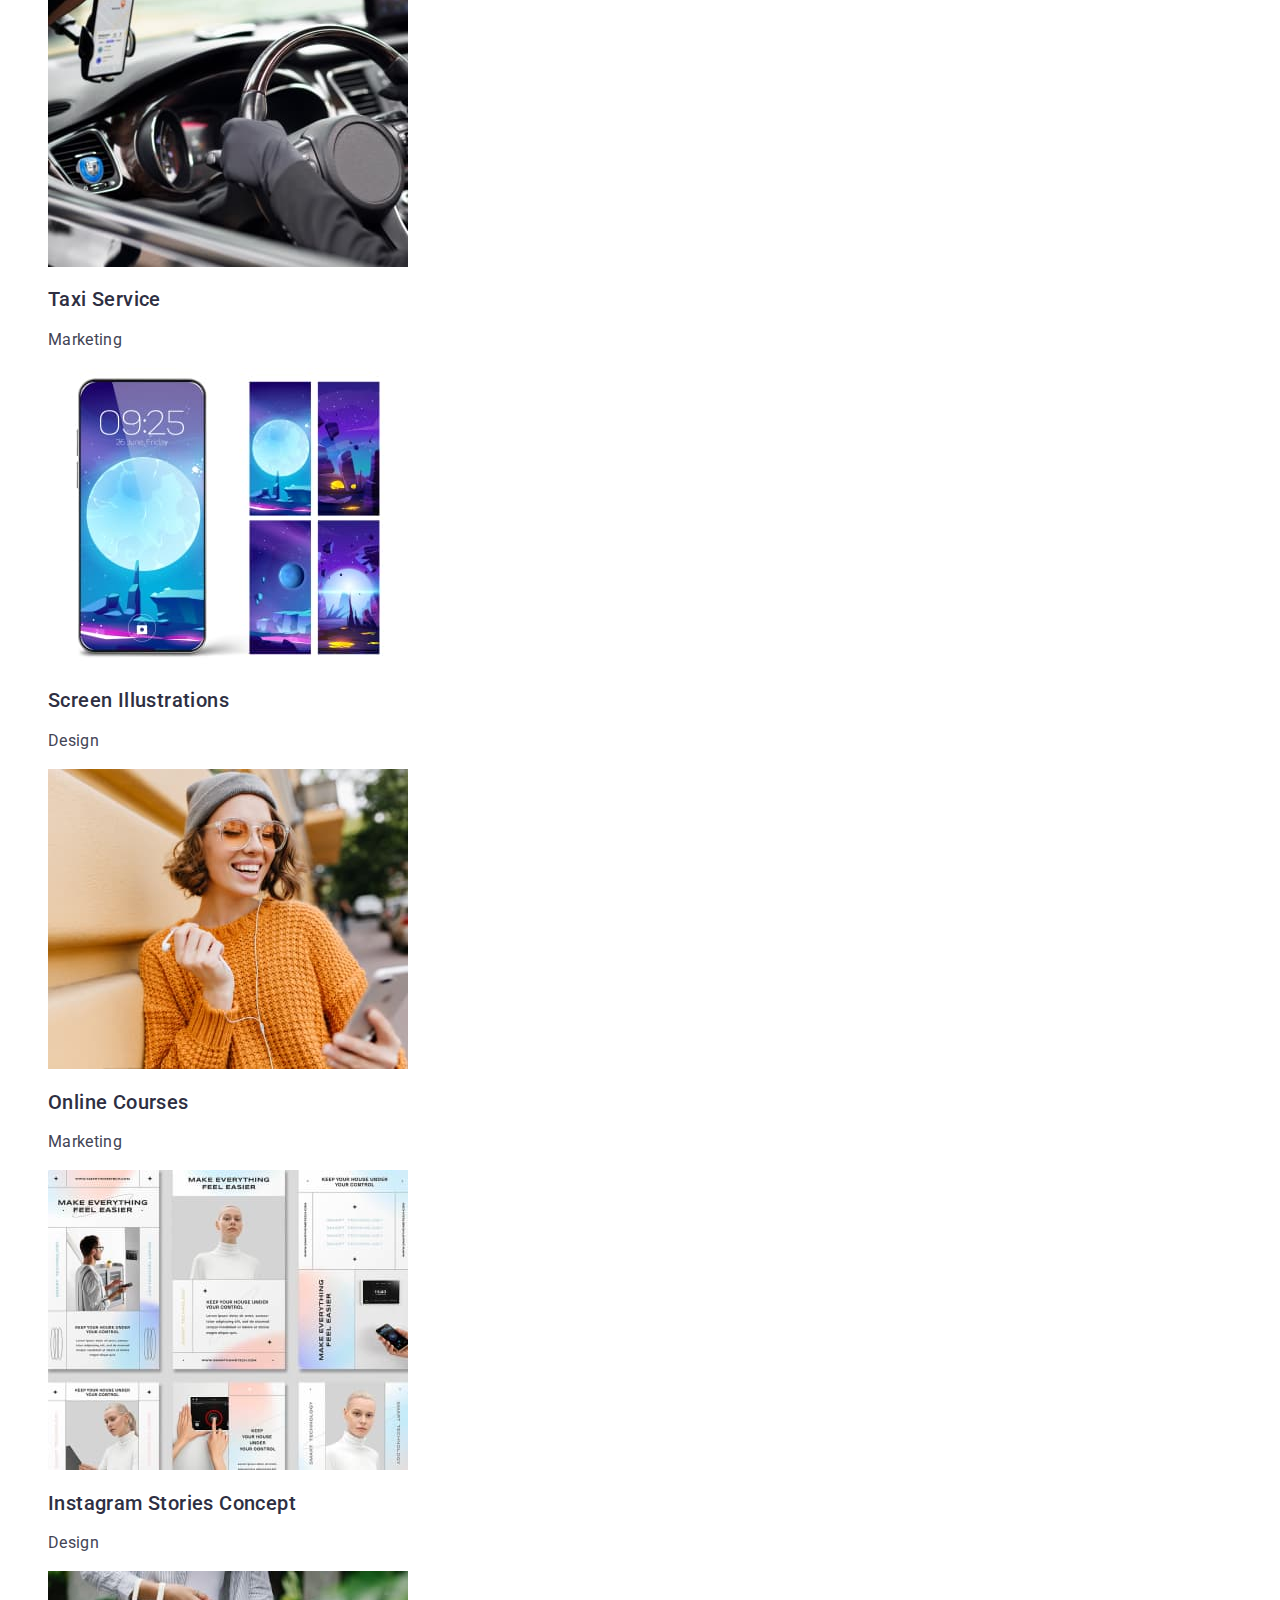
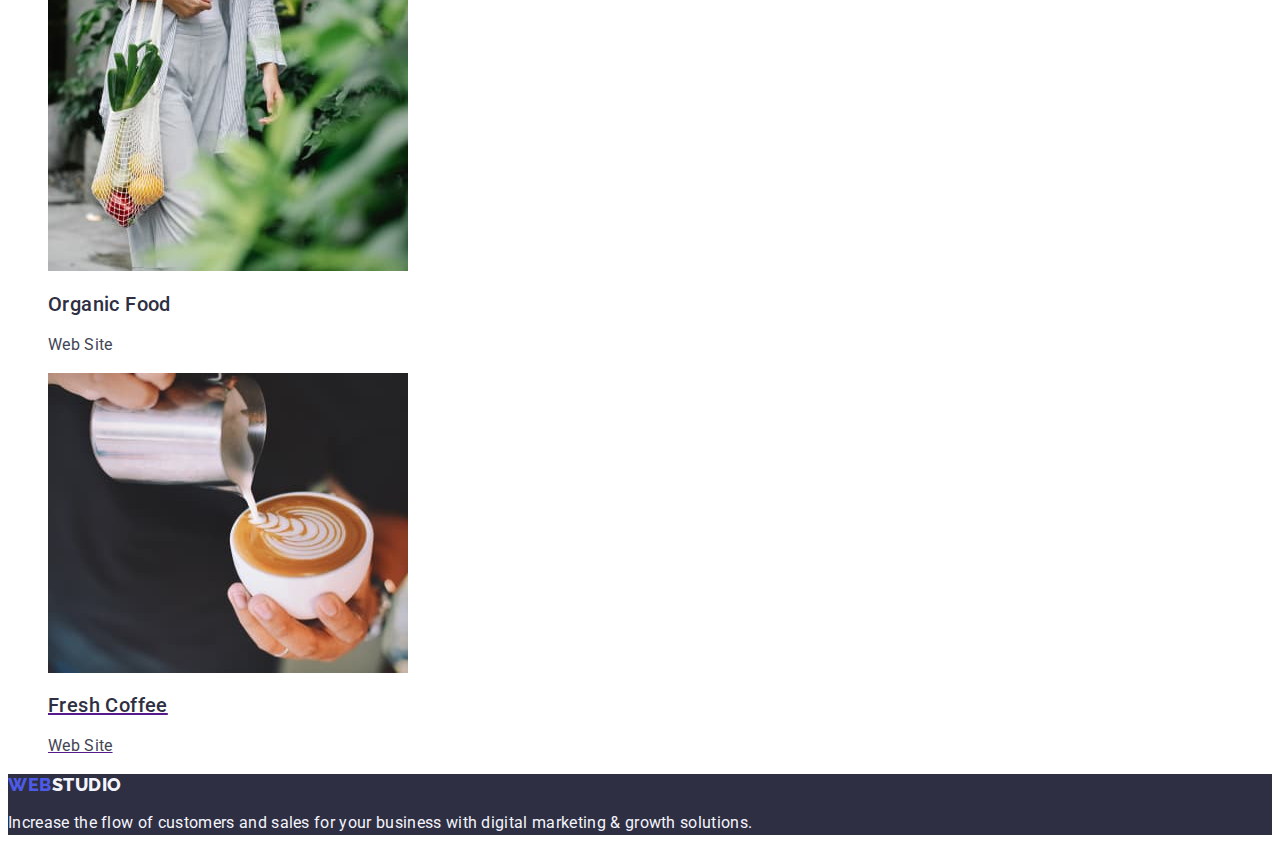
==== commit dd822e2a: "revision" ====
--- a/portfolio.html
+++ b/portfolio.html
@@ -77,7 +77,6 @@
                 src="./images/portfolio/banking-app.jpg"
                 alt="banking app"
                 width="360"
-                hight="360"
               />
               <h2 class="name-working">Banking App Interface Concept</h2>
               <p class="category-working">App</p></a
@@ -89,7 +88,6 @@
                 src="./images/portfolio/cashlessi-payment.jpg"
                 alt="cashlessi payment"
                 width="360"
-                hight="360"
               />
               <h2 class="name-working">Cashless Payment</h2>
               <p class="category-working">Marketing</p></a
@@ -101,7 +99,6 @@
                 src="./images/portfolio/meditation-app.jpg"
                 alt="meditation app"
                 width="360"
-                hight="360"
               />
               <h2 class="name-working">Meditation App</h2>
               <p class="category-working">App</p></a
@@ -113,7 +110,6 @@
                 src="./images/portfolio/taxi-service.jpg"
                 alt="taxi service"
                 width="360"
-                hight="360"
               />
               <h2 class="name-working">Taxi Service</h2>
               <p class="category-working">Marketing</p></a
@@ -125,7 +121,6 @@
                 src="./images/portfolio/screen-illustrations.jpg"
                 alt="screen illustrations"
                 width="360"
-                hight="360"
               />
               <h2 class="name-working">Screen Illustrations</h2>
               <p class="category-working">Design</p></a
@@ -137,7 +132,6 @@
                 src="./images/portfolio/online-courses.jpg"
                 alt="online courses"
                 width="360"
-                hight="360"
               />
               <h2 class="name-working">Online Courses</h2>
               <p class="category-working">Marketing</p></a
@@ -149,31 +143,32 @@
                 src="./images/portfolio/instagram-stories-concept.jpg"
                 alt="instagram stories concept"
                 width="360"
-                hight="360"
               />
               <h2 class="name-working">Instagram Stories Concept</h2>
               <p class="category-working">Design</p></a
             >
           </li>
           <li>
-            <img
-              src="./images/portfolio/organic-food.jpg"
-              alt="organic food"
-              width="360"
-              hight="360"
-            />
-            <h2 class="name-working">Organic Food</h2>
-            <p class="category-working">Web Site</p>
+            <a href="" class="link">
+              <img
+                src="./images/portfolio/organic-food.jpg"
+                alt="organic food"
+                width="360"
+              />
+              <h2 class="name-working">Organic Food</h2>
+              <p class="category-working">Web Site</p></a
+            >
           </li>
           <li>
-            <img
-              src="./images/portfolio/fresh-coffee.jpg"
-              alt="fresh coffee"
-              width="360"
-              hight="360"
-            />
-            <h2 class="name-working">Fresh Coffee</h2>
-            <p class="category-working">Web Site</p>
+            <a href="">
+              <img
+                src="./images/portfolio/fresh-coffee.jpg"
+                alt="fresh coffee"
+                width="360"
+              />
+              <h2 class="name-working">Fresh Coffee</h2>
+              <p class="category-working">Web Site</p></a
+            >
           </li>
         </ul>
       </section>
--- a/css/style.css
+++ b/css/style.css
@@ -106,8 +106,8 @@
   color: inherit;
 }
 
-.adress-link:hover,
-.adress-link:focus {
+.adress-item:hover,
+.adress-item:focus {
   color: var(--accent-colour);
 }
 
@@ -130,7 +130,7 @@
   background-color: var(--accent-colour);
 }
 .hero-button {
-  font-family: 'roboto', sans-serif;
+  font-family: 'Roboto', sans-serif;
   font-weight: 500;
   font-size: 16px;
   line-height: 1.5;
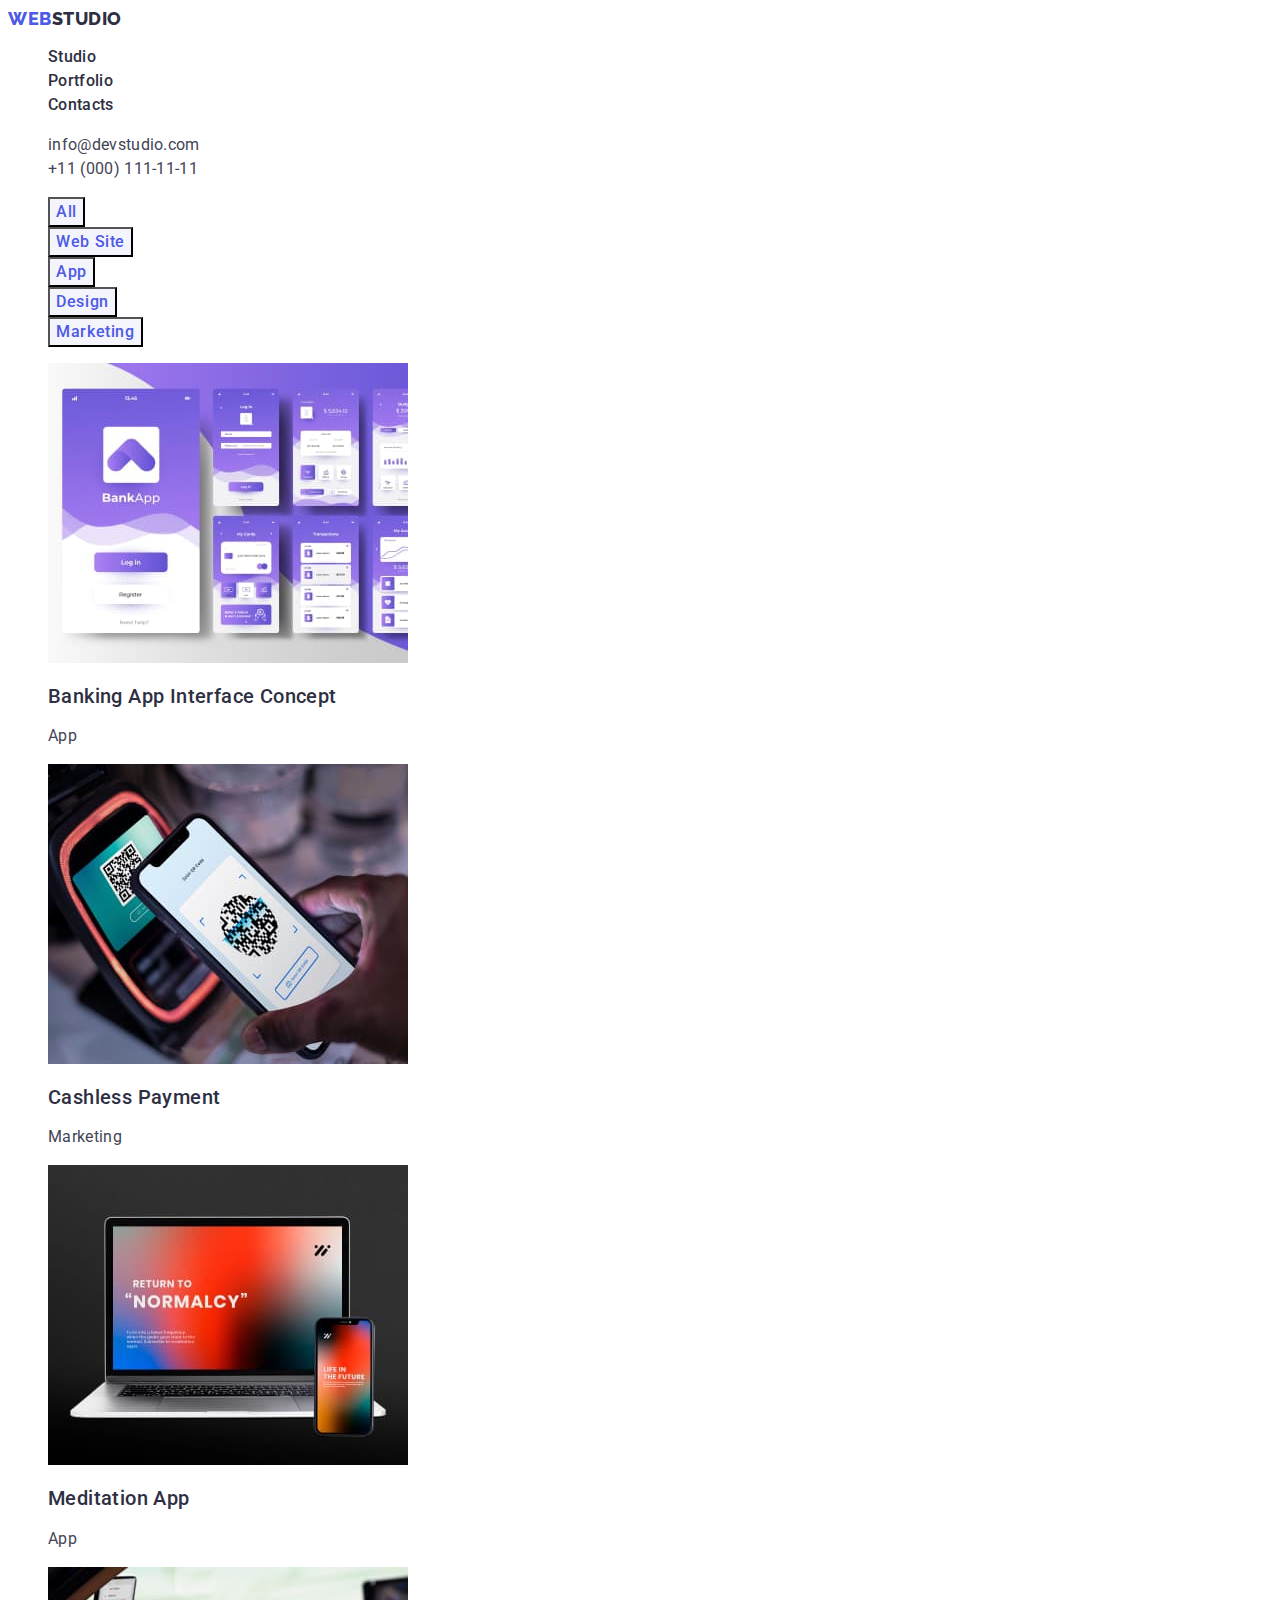
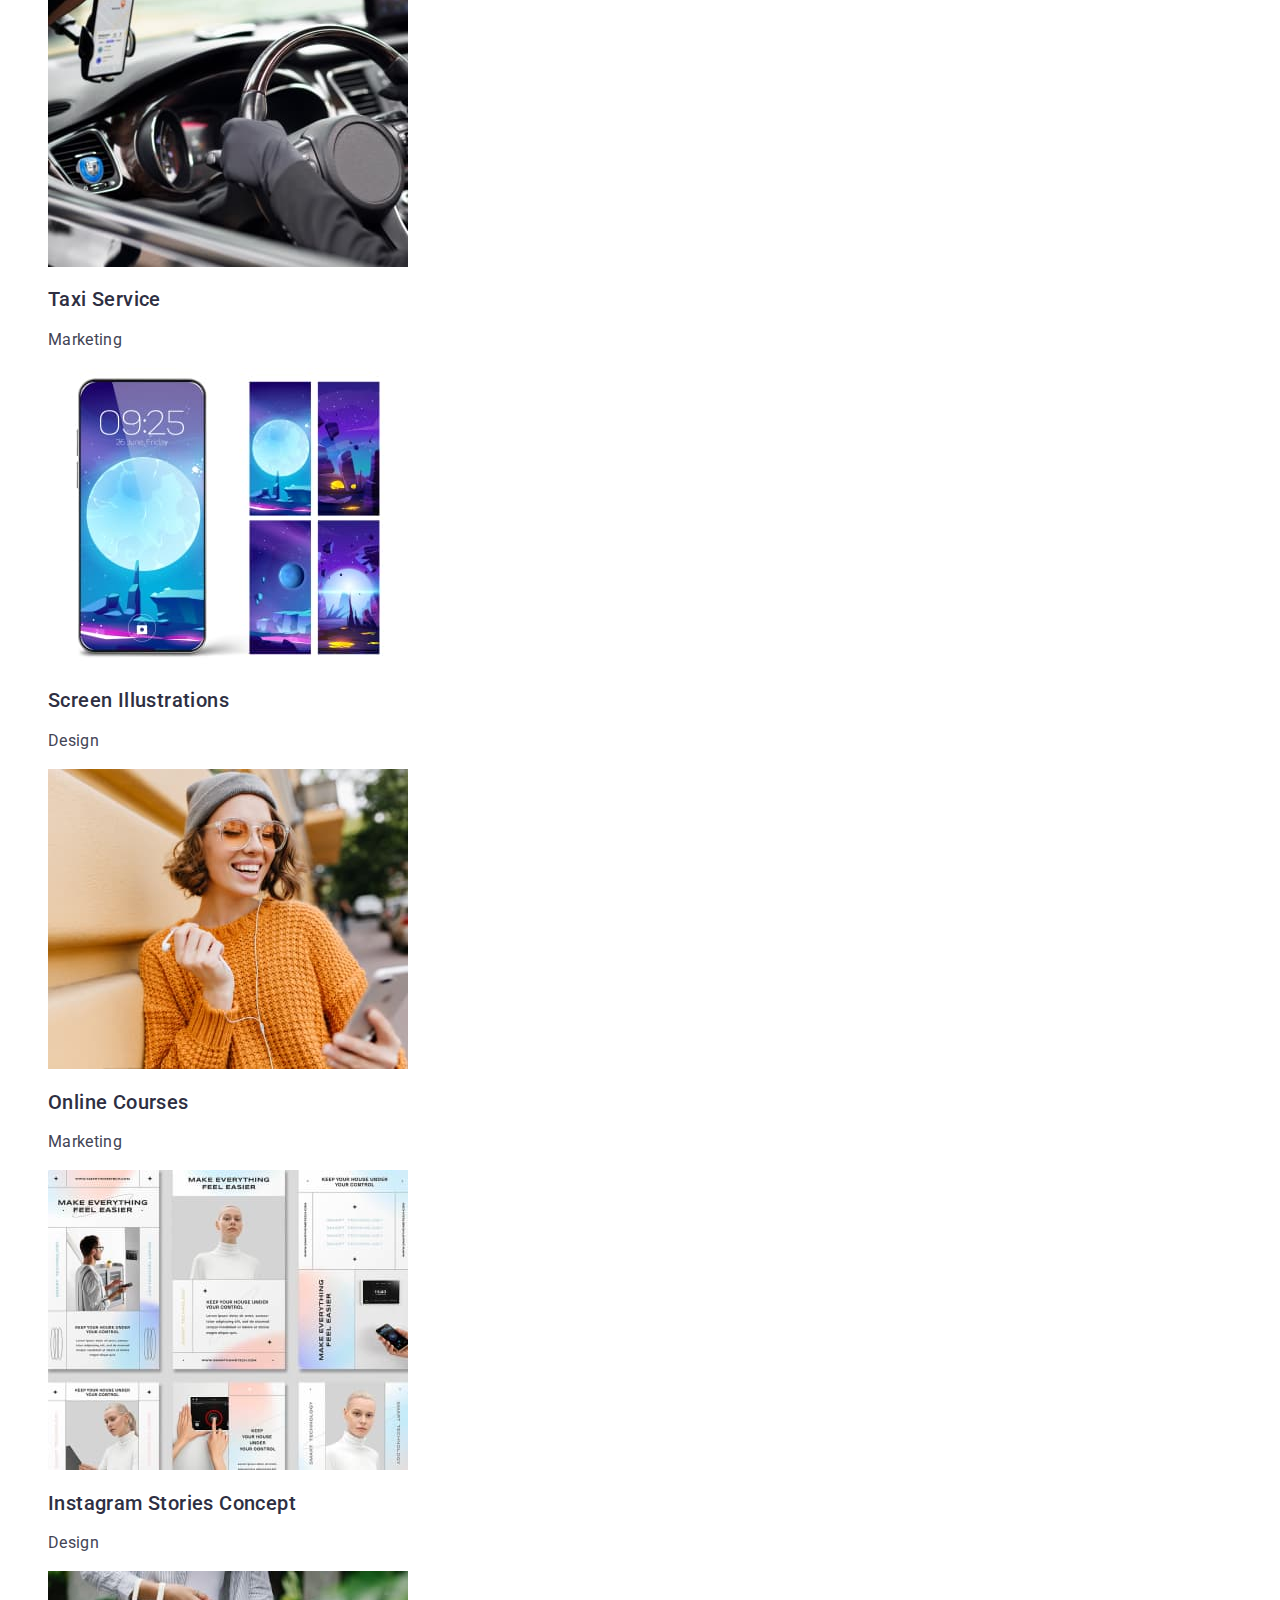
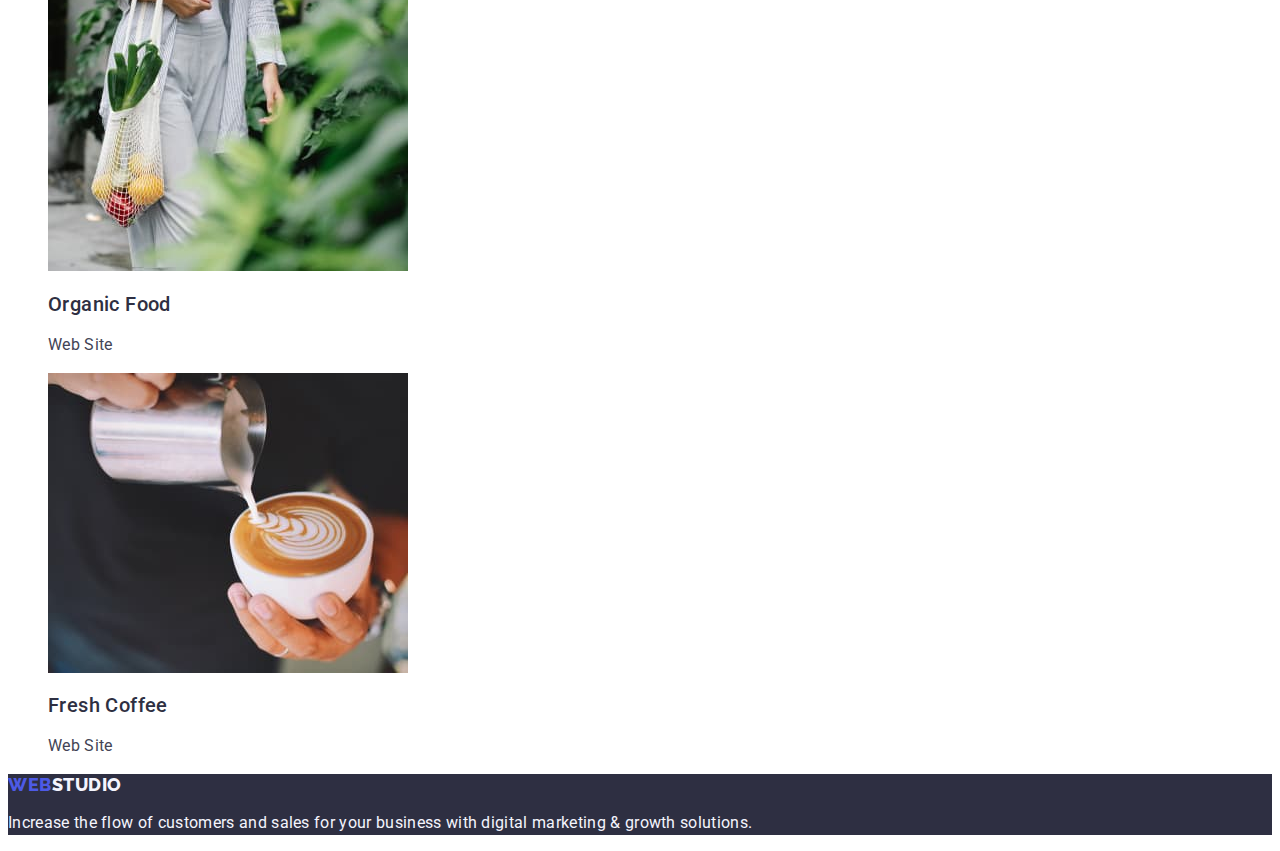
==== commit a0ff873d: "revision" ====
--- a/portfolio.html
+++ b/portfolio.html
@@ -4,7 +4,7 @@
     <meta charset="UTF-8" />
     <meta http-equiv="X-UA-Compatible" content="IE=edge" />
     <meta name="viewport" content="width=device-width, initial-scale=1.0" />
-    <title>Portfolio</title>
+    <title>Портфоліо</title>
 
     <link rel="preconnect" href="https://fonts.googleapis.com" />
     <link rel="preconnect" href="https://fonts.gstatic.com" crossorigin />
@@ -22,13 +22,13 @@
         <a href="./index.html" class="logo link"
           >Web<span class="logo-header">Studio</span></a
         >
-        <menu class="list">
+        <ul class="list">
           <li><a href="./index.html" class="menu-item link">Studio</a></li>
           <li>
             <a href="./portfolio.html" class="menu-item link">Portfolio</a>
           </li>
           <li><a href="" class="menu-item link">Contacts</a></li>
-        </menu>
+        </ul>
       </nav>
       <address class="adress">
         <ul class="list">
@@ -160,7 +160,7 @@
             >
           </li>
           <li>
-            <a href="">
+            <a href="" class="link">
               <img
                 src="./images/portfolio/fresh-coffee.jpg"
                 alt="fresh coffee"
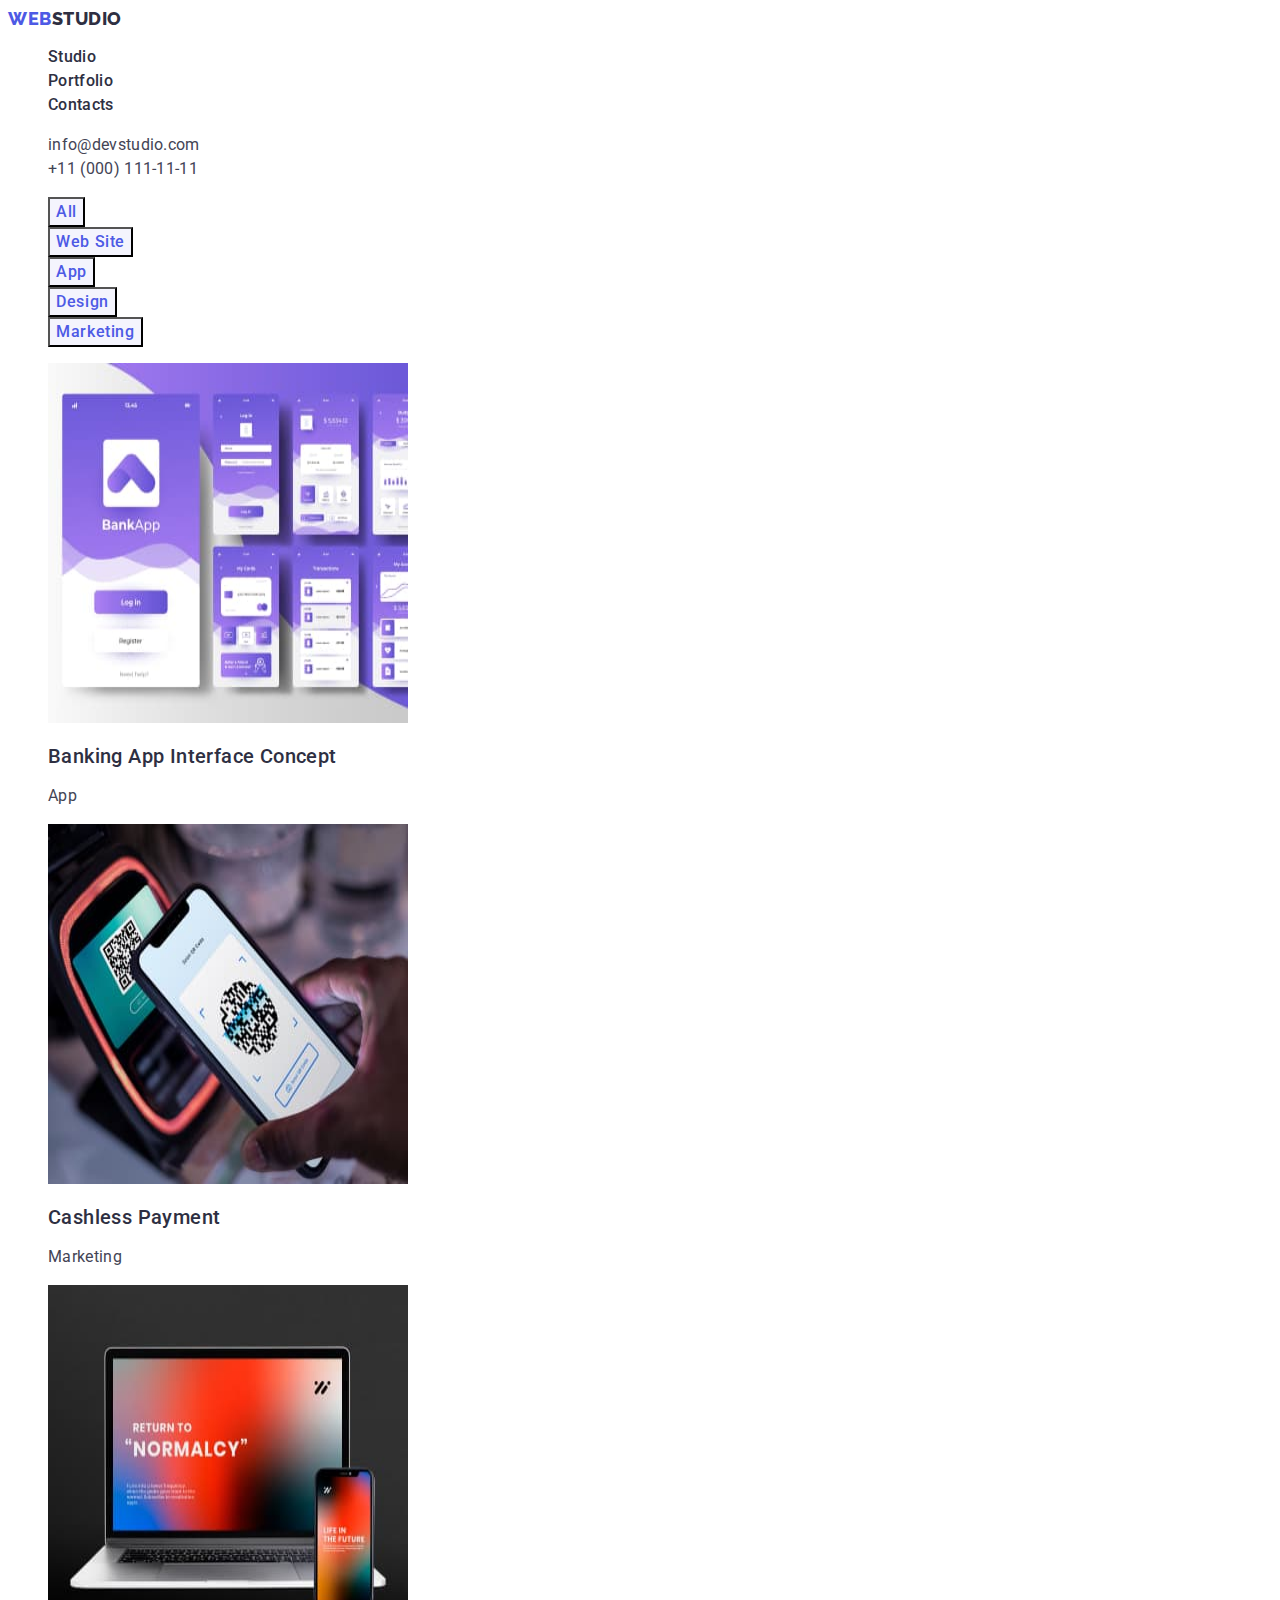
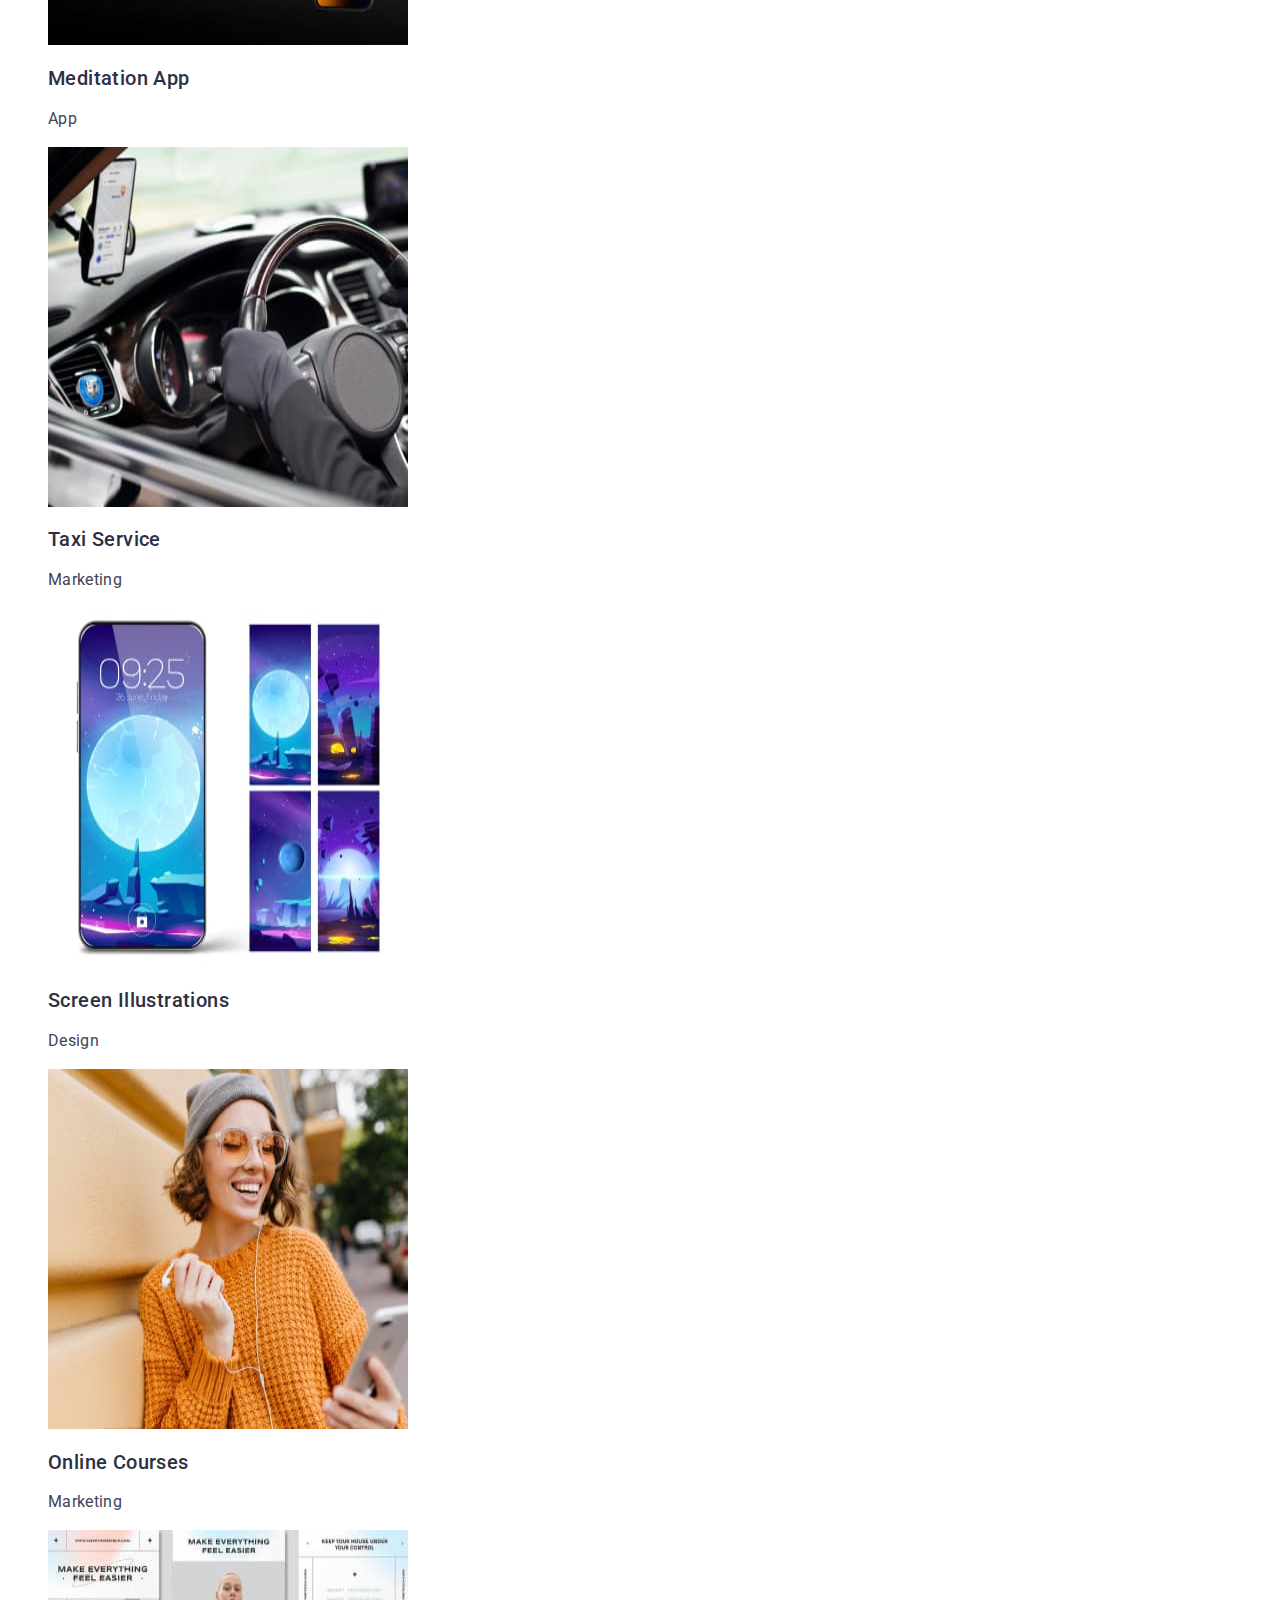
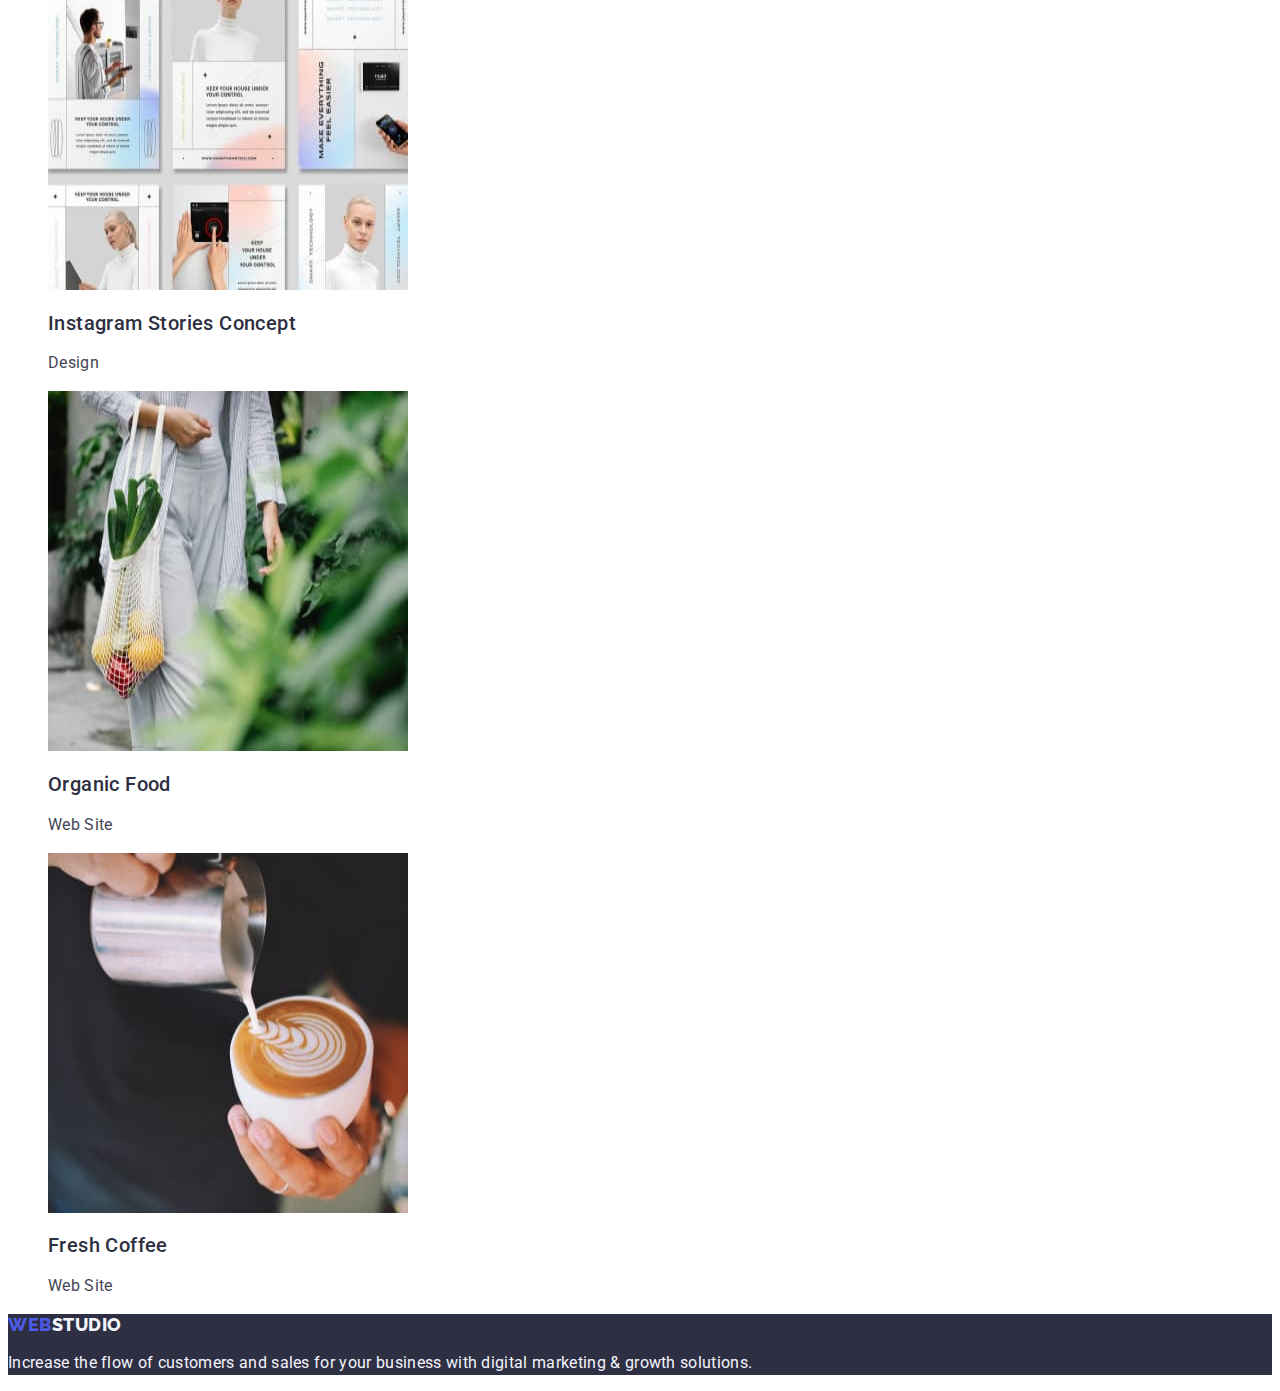
==== commit 5be567c6: "Update portfolio.html" ====
--- a/portfolio.html
+++ b/portfolio.html
@@ -77,6 +77,7 @@
                 src="./images/portfolio/banking-app.jpg"
                 alt="banking app"
                 width="360"
+                height="360"
               />
               <h2 class="name-working">Banking App Interface Concept</h2>
               <p class="category-working">App</p></a
@@ -88,6 +89,7 @@
                 src="./images/portfolio/cashlessi-payment.jpg"
                 alt="cashlessi payment"
                 width="360"
+                height="360"
               />
               <h2 class="name-working">Cashless Payment</h2>
               <p class="category-working">Marketing</p></a
@@ -99,6 +101,7 @@
                 src="./images/portfolio/meditation-app.jpg"
                 alt="meditation app"
                 width="360"
+                height="360"
               />
               <h2 class="name-working">Meditation App</h2>
               <p class="category-working">App</p></a
@@ -110,6 +113,7 @@
                 src="./images/portfolio/taxi-service.jpg"
                 alt="taxi service"
                 width="360"
+                height="360"
               />
               <h2 class="name-working">Taxi Service</h2>
               <p class="category-working">Marketing</p></a
@@ -121,6 +125,7 @@
                 src="./images/portfolio/screen-illustrations.jpg"
                 alt="screen illustrations"
                 width="360"
+                height="360"
               />
               <h2 class="name-working">Screen Illustrations</h2>
               <p class="category-working">Design</p></a
@@ -132,6 +137,7 @@
                 src="./images/portfolio/online-courses.jpg"
                 alt="online courses"
                 width="360"
+                height="360"
               />
               <h2 class="name-working">Online Courses</h2>
               <p class="category-working">Marketing</p></a
@@ -143,6 +149,7 @@
                 src="./images/portfolio/instagram-stories-concept.jpg"
                 alt="instagram stories concept"
                 width="360"
+                height="360"
               />
               <h2 class="name-working">Instagram Stories Concept</h2>
               <p class="category-working">Design</p></a
@@ -154,6 +161,7 @@
                 src="./images/portfolio/organic-food.jpg"
                 alt="organic food"
                 width="360"
+                height="360"
               />
               <h2 class="name-working">Organic Food</h2>
               <p class="category-working">Web Site</p></a
@@ -165,6 +173,7 @@
                 src="./images/portfolio/fresh-coffee.jpg"
                 alt="fresh coffee"
                 width="360"
+                height="360"
               />
               <h2 class="name-working">Fresh Coffee</h2>
               <p class="category-working">Web Site</p></a
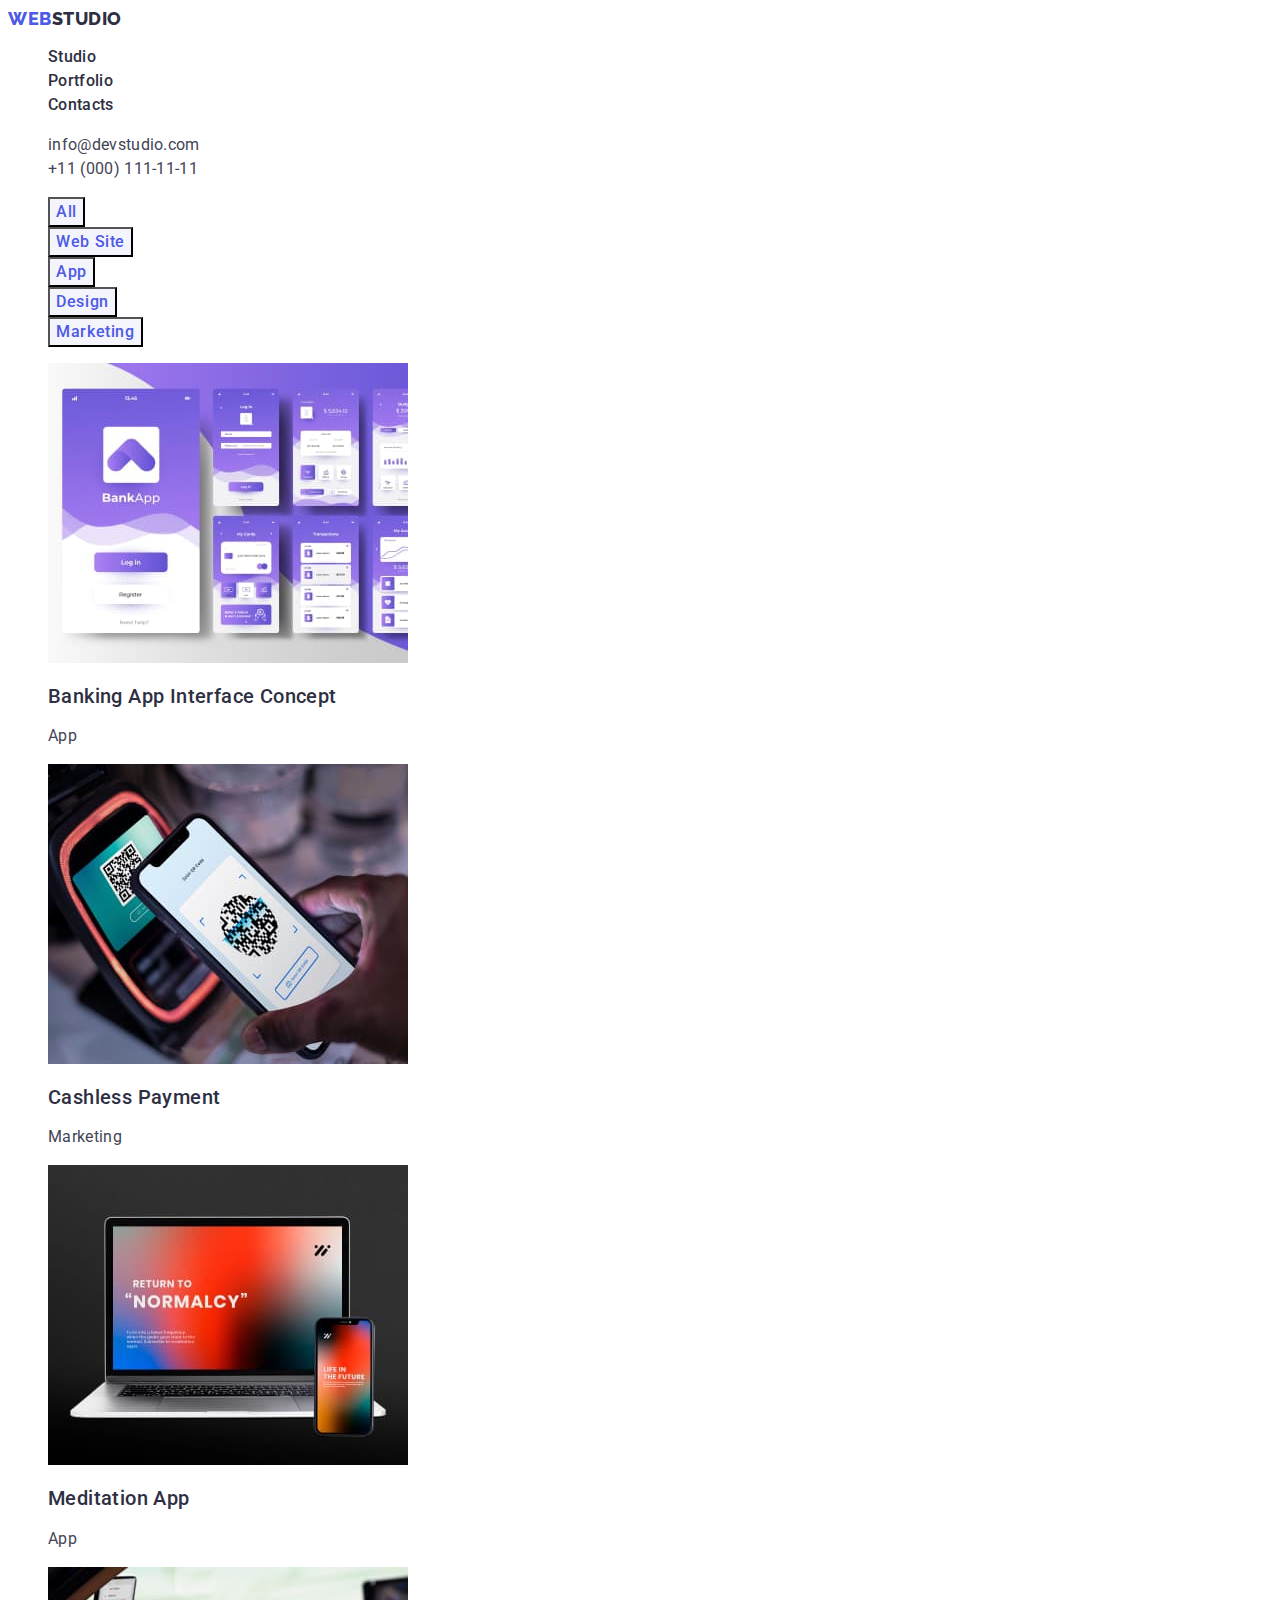
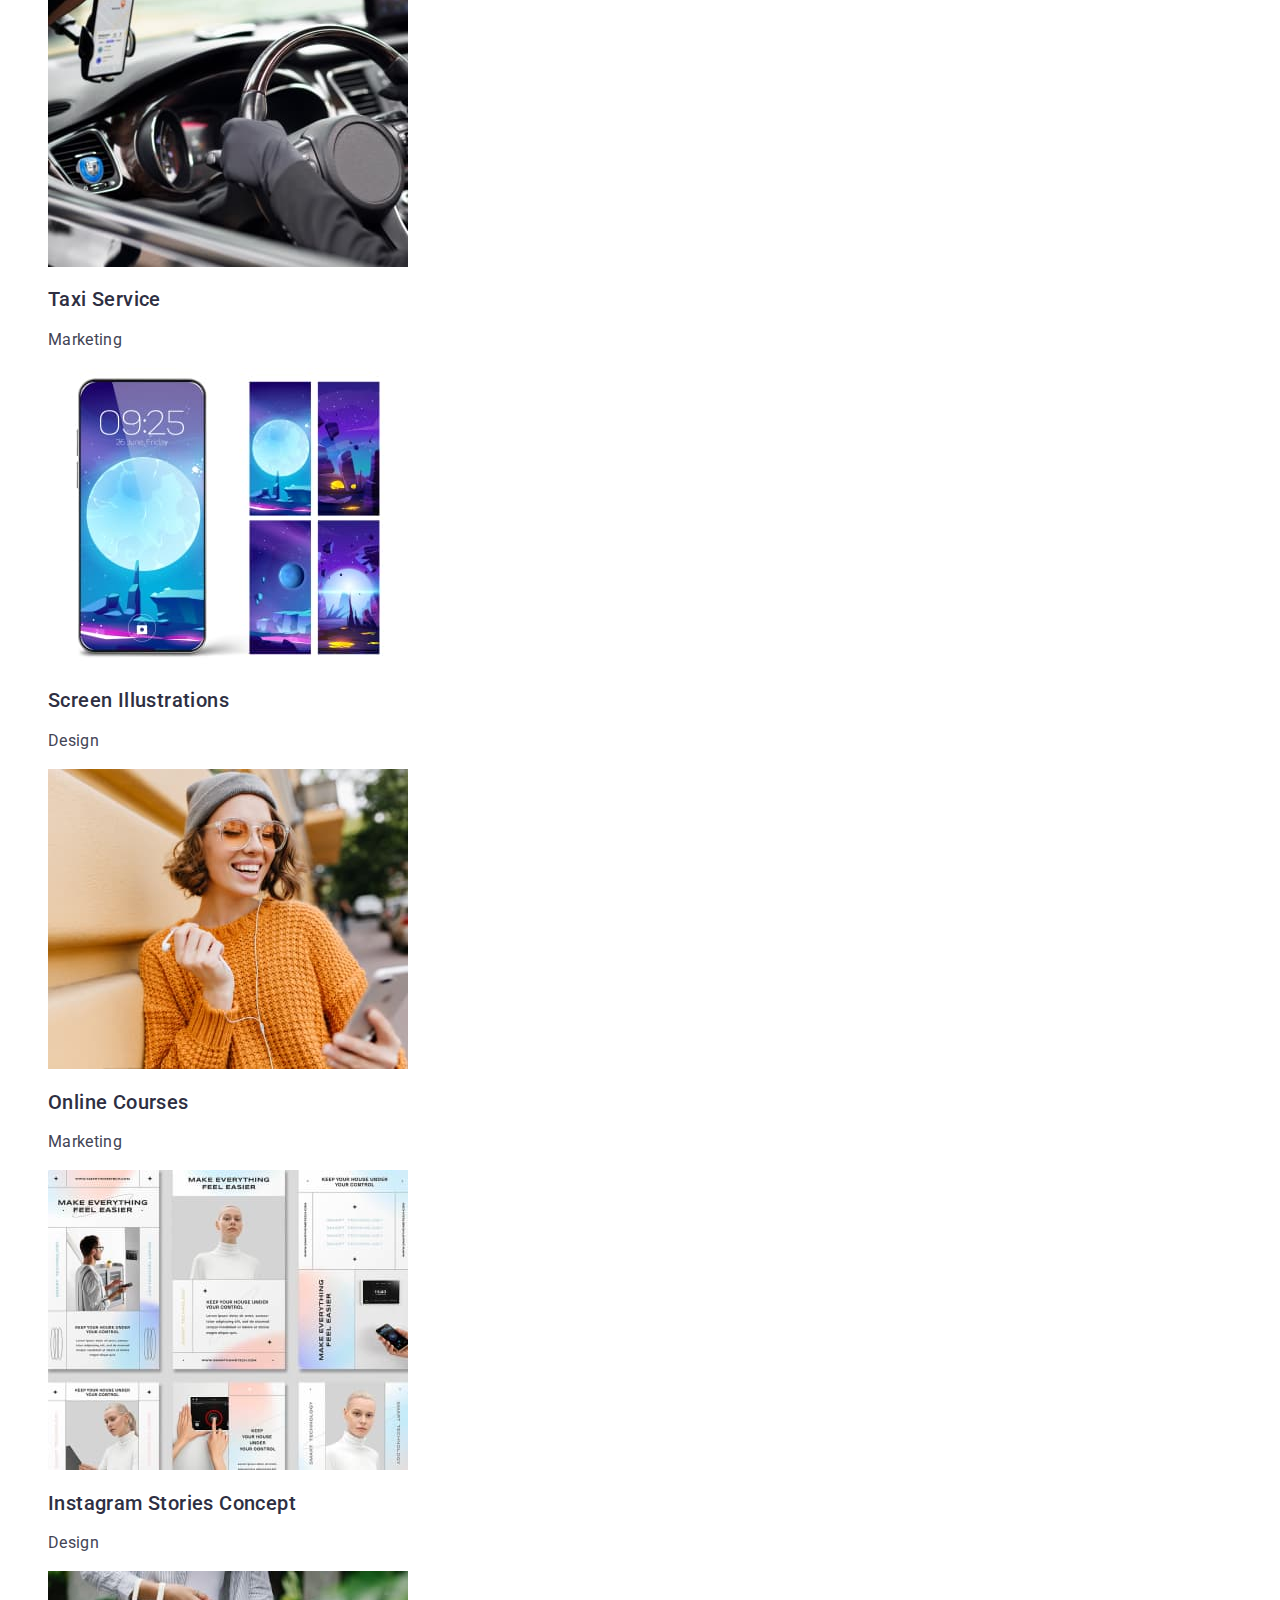
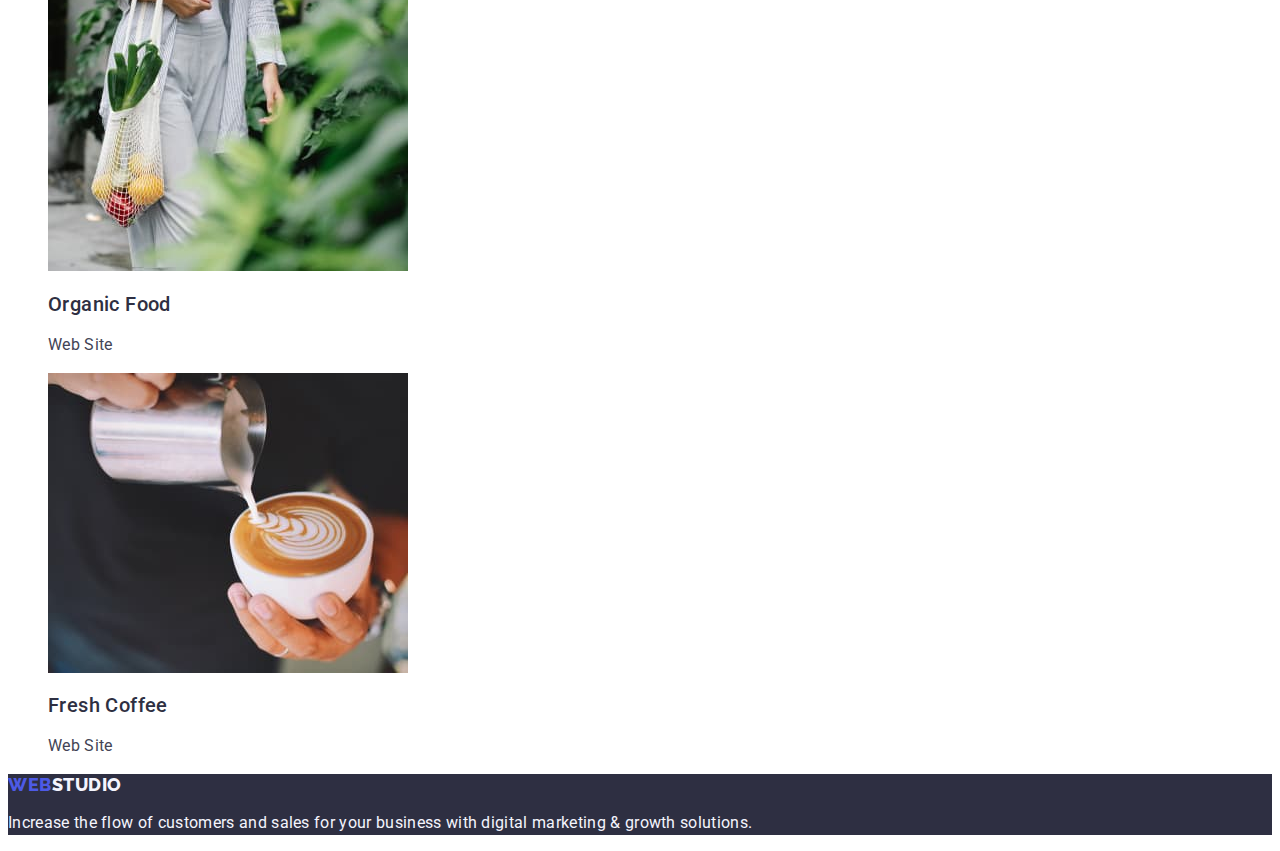
==== commit b265b774: "Update portfolio.html" ====
--- a/portfolio.html
+++ b/portfolio.html
@@ -77,7 +77,7 @@
                 src="./images/portfolio/banking-app.jpg"
                 alt="banking app"
                 width="360"
-                height="360"
+                height="300"
               />
               <h2 class="name-working">Banking App Interface Concept</h2>
               <p class="category-working">App</p></a
@@ -89,7 +89,7 @@
                 src="./images/portfolio/cashlessi-payment.jpg"
                 alt="cashlessi payment"
                 width="360"
-                height="360"
+                height="300"
               />
               <h2 class="name-working">Cashless Payment</h2>
               <p class="category-working">Marketing</p></a
@@ -101,7 +101,7 @@
                 src="./images/portfolio/meditation-app.jpg"
                 alt="meditation app"
                 width="360"
-                height="360"
+                height="300"
               />
               <h2 class="name-working">Meditation App</h2>
               <p class="category-working">App</p></a
@@ -113,7 +113,7 @@
                 src="./images/portfolio/taxi-service.jpg"
                 alt="taxi service"
                 width="360"
-                height="360"
+                height="300"
               />
               <h2 class="name-working">Taxi Service</h2>
               <p class="category-working">Marketing</p></a
@@ -125,7 +125,7 @@
                 src="./images/portfolio/screen-illustrations.jpg"
                 alt="screen illustrations"
                 width="360"
-                height="360"
+                height="300"
               />
               <h2 class="name-working">Screen Illustrations</h2>
               <p class="category-working">Design</p></a
@@ -137,7 +137,7 @@
                 src="./images/portfolio/online-courses.jpg"
                 alt="online courses"
                 width="360"
-                height="360"
+                height="300"
               />
               <h2 class="name-working">Online Courses</h2>
               <p class="category-working">Marketing</p></a
@@ -149,7 +149,7 @@
                 src="./images/portfolio/instagram-stories-concept.jpg"
                 alt="instagram stories concept"
                 width="360"
-                height="360"
+                height="300"
               />
               <h2 class="name-working">Instagram Stories Concept</h2>
               <p class="category-working">Design</p></a
@@ -161,7 +161,7 @@
                 src="./images/portfolio/organic-food.jpg"
                 alt="organic food"
                 width="360"
-                height="360"
+                height="300"
               />
               <h2 class="name-working">Organic Food</h2>
               <p class="category-working">Web Site</p></a
@@ -173,7 +173,7 @@
                 src="./images/portfolio/fresh-coffee.jpg"
                 alt="fresh coffee"
                 width="360"
-                height="360"
+                height="300"
               />
               <h2 class="name-working">Fresh Coffee</h2>
               <p class="category-working">Web Site</p></a
